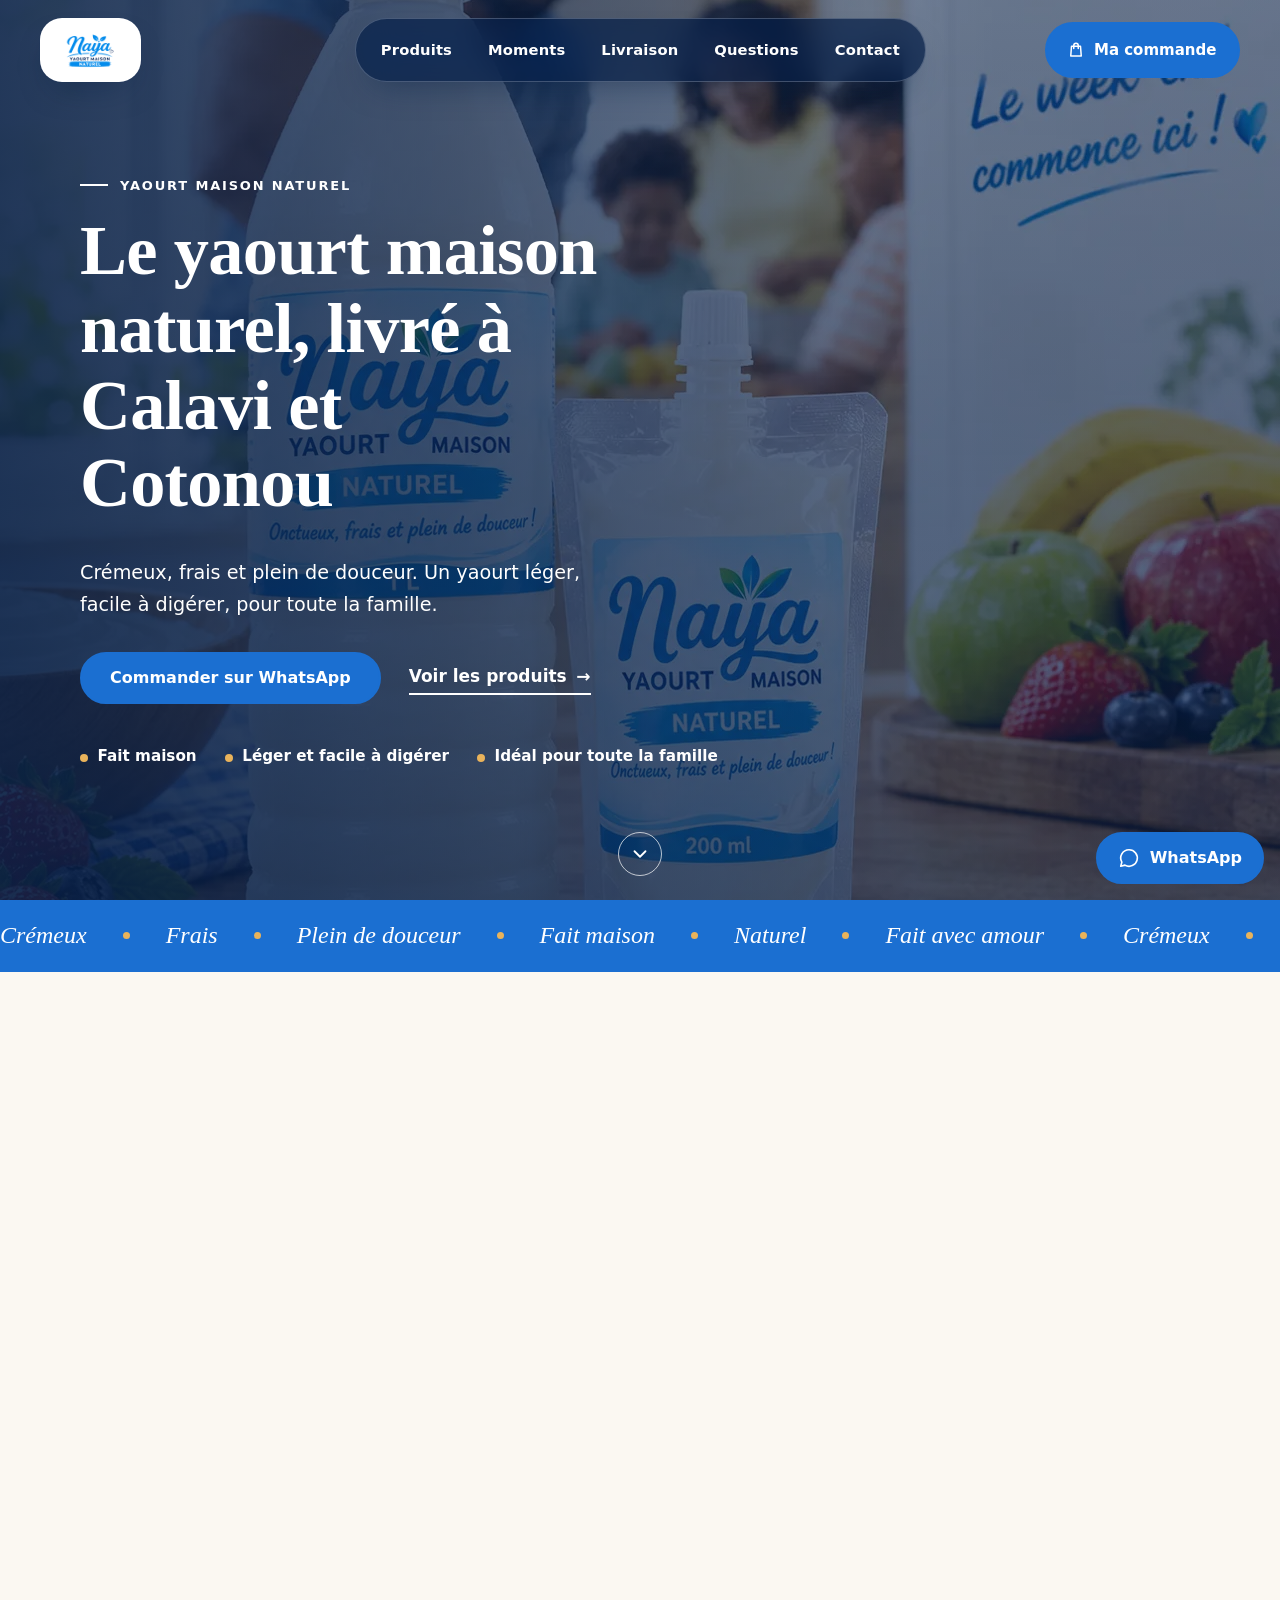
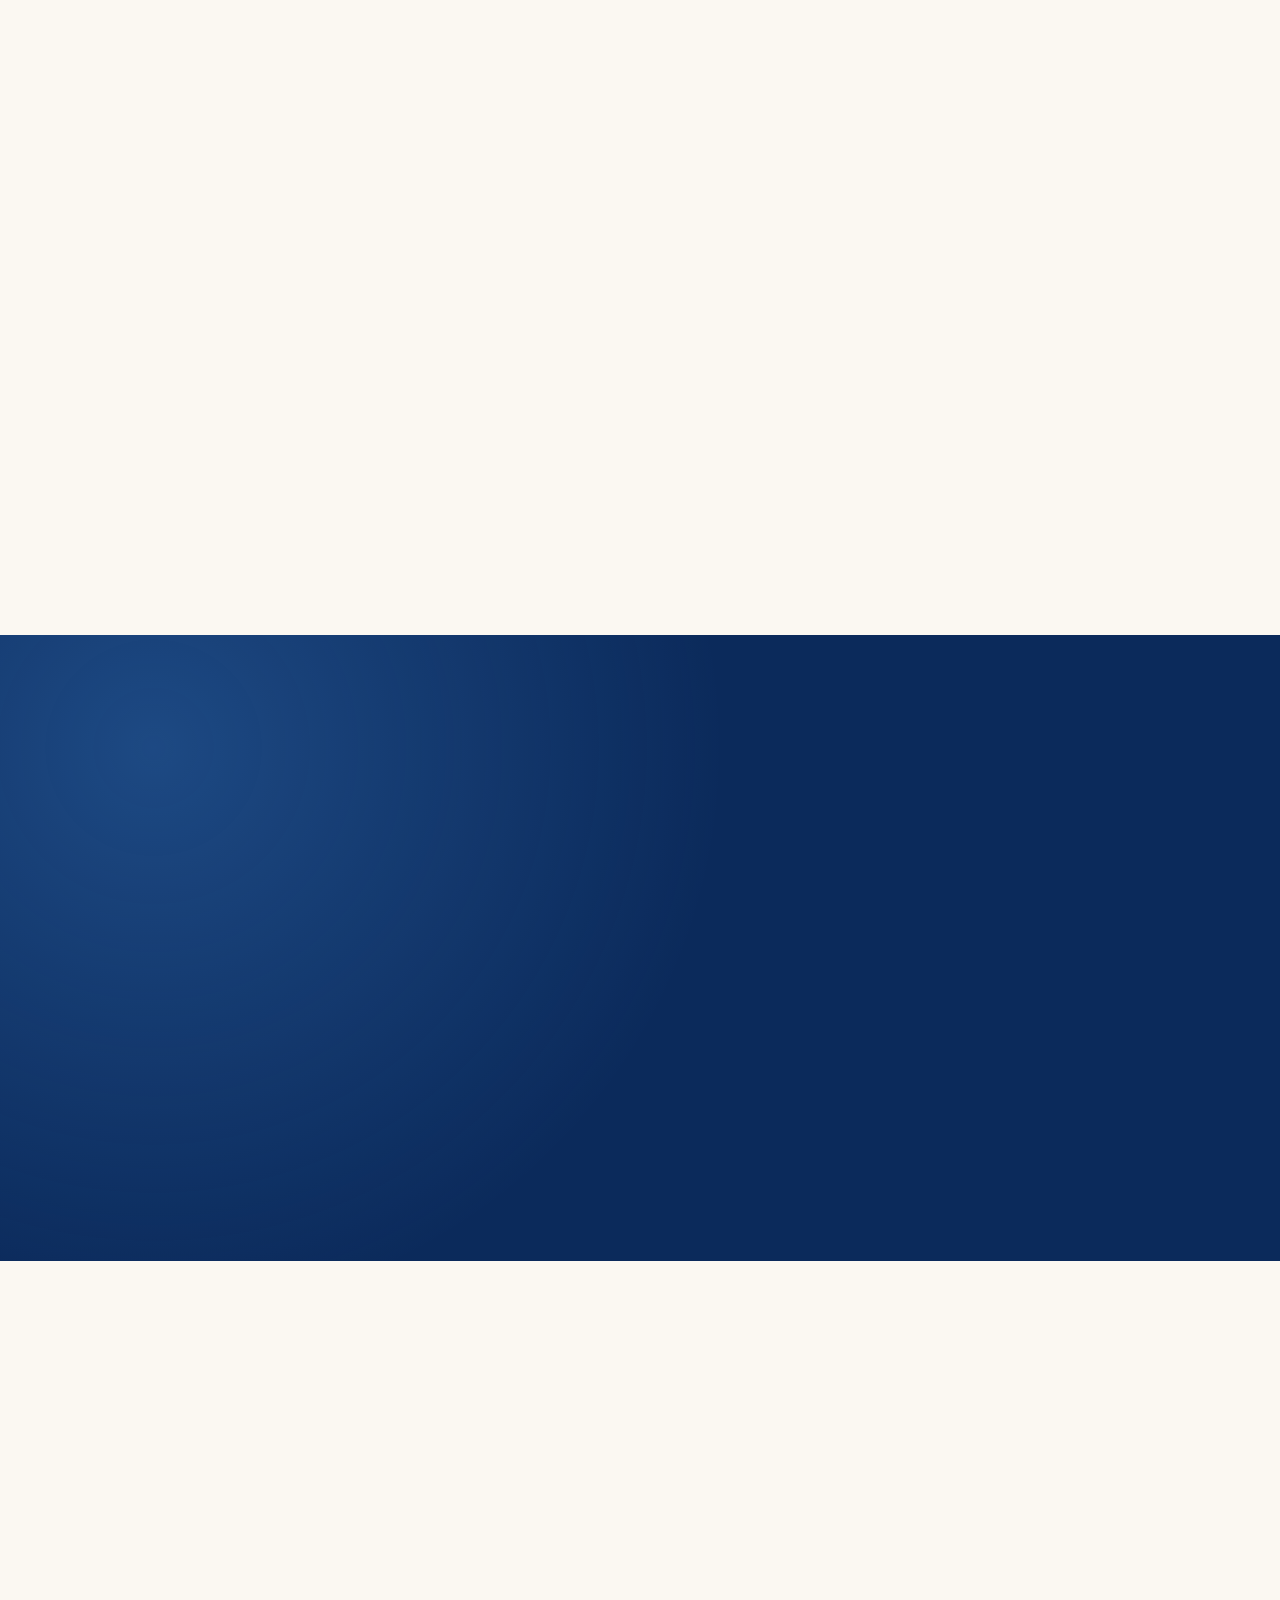
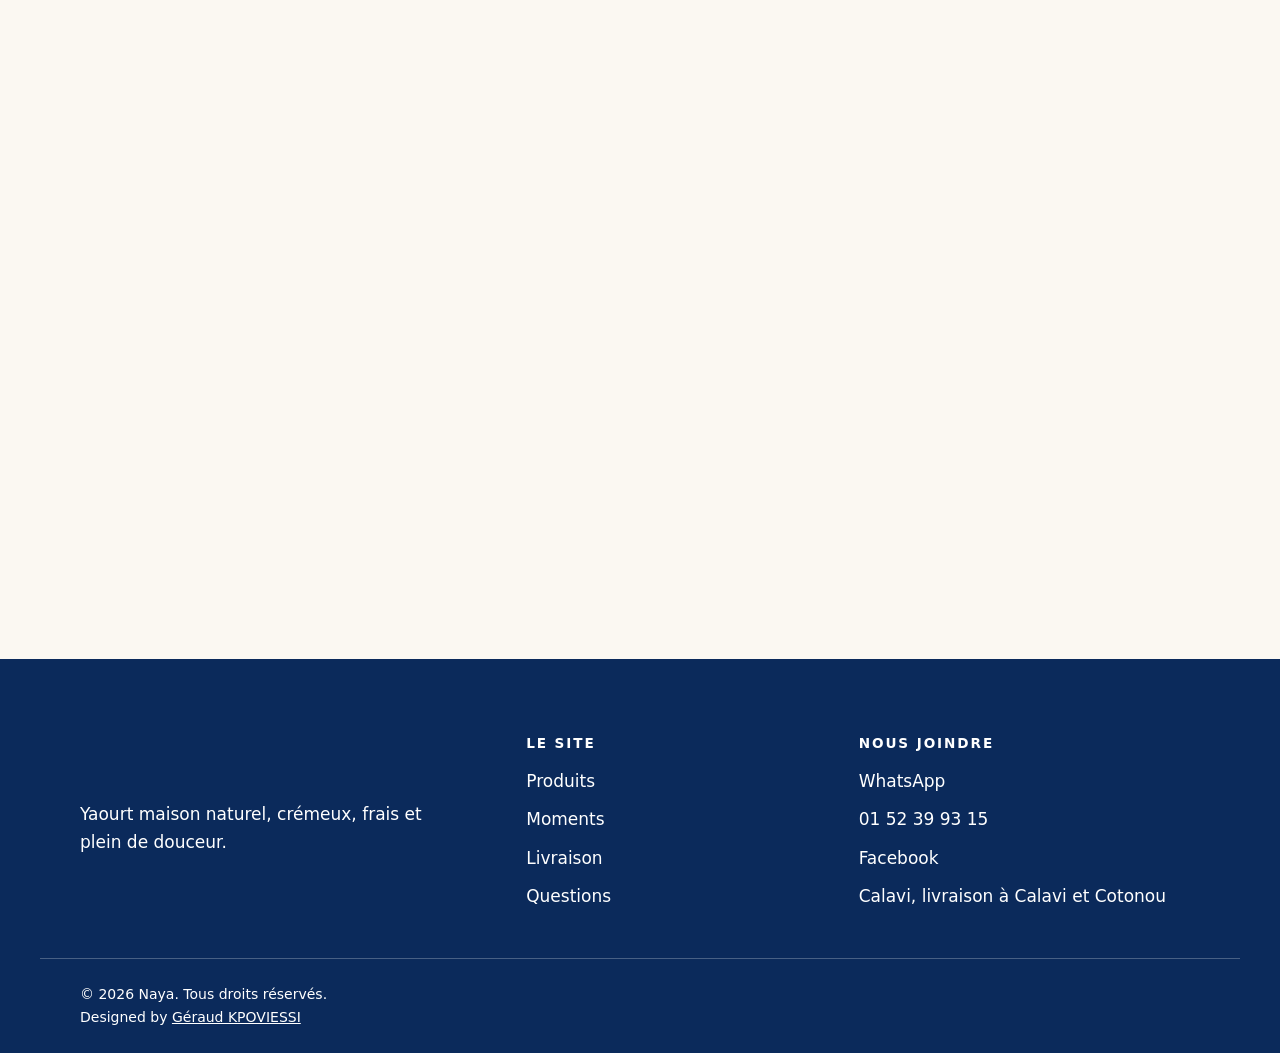
==== index.html @ 0a5ef96a "première version de naya" ====
<!DOCTYPE html>
<html lang="fr">
<head>
  <meta charset="utf-8">
  <meta name="viewport" content="width=device-width, initial-scale=1, viewport-fit=cover">

  <!-- Sécurité : politique de contenu (doublon de _headers pour les hébergeurs qui l'ignorent) -->
  <meta http-equiv="Content-Security-Policy" content="default-src 'self'; script-src 'self'; style-src 'self' https://fonts.googleapis.com; font-src https://fonts.gstatic.com; img-src 'self' data:; media-src 'self'; connect-src 'self'; form-action 'self'; base-uri 'self'; object-src 'none'; upgrade-insecure-requests">
  <meta name="referrer" content="strict-origin-when-cross-origin">
  <meta name="format-detection" content="telephone=no">

  <!-- SEO de base -->
  <title>Naya | Yaourt maison naturel à Calavi et Cotonou</title>
  <meta name="description" content="Naya, yaourt maison naturel, crémeux et facile à digérer. Bidon 1,5 L, 1 L, sachet 200 mL. Commandez sur WhatsApp, livraison à Calavi et Cotonou.">
  <meta name="robots" content="index, follow, max-image-preview:large, max-snippet:-1, max-video-preview:-1">
  <meta name="author" content="Naya">
  <meta name="theme-color" content="#0B2A5B">
  <meta name="color-scheme" content="light">
  <link rel="canonical" href="https://kpvie.github.io/naya/">
  <link rel="alternate" hreflang="fr-BJ" href="https://kpvie.github.io/naya/">
  <link rel="alternate" hreflang="x-default" href="https://kpvie.github.io/naya/">

  <!-- Partage réseaux sociaux -->
  <meta property="og:type" content="website">
  <meta property="og:locale" content="fr_BJ">
  <meta property="og:site_name" content="Naya">
  <meta property="og:title" content="Naya | Yaourt maison naturel à Calavi et Cotonou">
  <meta property="og:description" content="Crémeux, frais et plein de douceur. Commandez votre yaourt Naya sur WhatsApp, livraison à Calavi et Cotonou.">
  <meta property="og:url" content="https://kpvie.github.io/naya/">
  <meta property="og:image" content="https://kpvie.github.io/naya/images/og-naya.jpg">
  <meta property="og:image:width" content="1200">
  <meta property="og:image:height" content="630">
  <meta property="og:image:alt" content="Yaourt maison naturel Naya, bidon et sachet">
  <meta name="twitter:card" content="summary_large_image">
  <meta name="twitter:title" content="Naya | Yaourt maison naturel à Calavi et Cotonou">
  <meta name="twitter:description" content="Crémeux, frais et plein de douceur. Commandez sur WhatsApp, livraison à Calavi et Cotonou.">
  <meta name="twitter:image" content="https://kpvie.github.io/naya/images/og-naya.jpg">

  <!-- Icônes et manifeste -->
  <link rel="icon" href="images/icone-32.png" sizes="32x32" type="image/png">
  <link rel="apple-touch-icon" href="images/icone-180.png">
  <link rel="manifest" href="site.webmanifest">

  <!-- Performance -->
  <link rel="preconnect" href="https://fonts.googleapis.com">
  <link rel="preconnect" href="https://fonts.gstatic.com" crossorigin>
  <link rel="preload" as="image" href="images/frigo-poster.webp" fetchpriority="high">
  <link rel="stylesheet" href="https://fonts.googleapis.com/css2?family=Fraunces:wght@500;600;700&family=Manrope:wght@400;500;600;700;800&display=swap">
  <link rel="stylesheet" href="css/base.css">
  <link rel="stylesheet" href="css/sections.css">
  <script src="js/init.js"></script>

  <!-- Données structurées : SEO et moteurs de réponse -->
  <script type="application/ld+json">
  {
    "@context": "https://schema.org",
    "@graph": [
      {
        "@type": ["LocalBusiness", "FoodEstablishment"],
        "@id": "https://kpvie.github.io/naya/#entreprise",
        "name": "Naya",
        "alternateName": "Naya Yaourt Maison",
        "description": "Naya est un yaourt maison naturel, crémeux, frais et facile à digérer, vendu au détail à Calavi et livré à Calavi et à Cotonou. La commande se fait par WhatsApp.",
        "url": "https://kpvie.github.io/naya/",
        "logo": "https://kpvie.github.io/naya/images/logo.png",
        "image": "https://kpvie.github.io/naya/images/produits-famille-1200.webp",
        "telephone": "+2290152399315",
        "priceRange": "300 à 2500 FCFA",
        "servesCuisine": "Yaourt",
        "address": {
          "@type": "PostalAddress",
          "addressLocality": "Abomey-Calavi",
          "addressCountry": "BJ"
        },
        "areaServed": [
          { "@type": "City", "name": "Abomey-Calavi" },
          { "@type": "City", "name": "Cotonou" }
        ],
        "sameAs": [
          "https://www.facebook.com/profile.php?id=100073469870613"
        ],
        "contactPoint": {
          "@type": "ContactPoint",
          "contactType": "commandes",
          "telephone": "+2290152399315",
          "url": "https://wa.me/2290152399315",
          "availableLanguage": "fr"
        }
      },
      {
        "@type": "WebSite",
        "@id": "https://kpvie.github.io/naya/#site",
        "url": "https://kpvie.github.io/naya/",
        "name": "Naya",
        "inLanguage": "fr",
        "publisher": { "@id": "https://kpvie.github.io/naya/#entreprise" }
      },
      {
        "@type": "WebPage",
        "@id": "https://kpvie.github.io/naya/#page",
        "url": "https://kpvie.github.io/naya/",
        "name": "Naya | Yaourt maison naturel à Calavi et Cotonou",
        "inLanguage": "fr",
        "isPartOf": { "@id": "https://kpvie.github.io/naya/#site" },
        "about": { "@id": "https://kpvie.github.io/naya/#entreprise" },
        "primaryImageOfPage": {
          "@type": "ImageObject",
          "url": "https://kpvie.github.io/naya/images/og-naya.jpg"
        }
      },
      {
        "@type": "Product",
        "@id": "https://kpvie.github.io/naya/#bidon-1-5l",
        "name": "Naya Yaourt maison naturel, bidon de 1,5 L",
        "description": "Yaourt maison naturel Naya en bidon de 1,5 L.",
        "image": "https://kpvie.github.io/naya/images/produits-famille-1200.webp",
        "brand": { "@type": "Brand", "name": "Naya" },
        "offers": {
          "@type": "Offer",
          "price": "2500",
          "priceCurrency": "XOF",
          "availability": "https://schema.org/InStock",
          "url": "https://kpvie.github.io/naya/#produits",
          "seller": { "@id": "https://kpvie.github.io/naya/#entreprise" }
        }
      },
      {
        "@type": "Product",
        "@id": "https://kpvie.github.io/naya/#bidon-1l",
        "name": "Naya Yaourt maison naturel, bidon de 1 L",
        "description": "Yaourt maison naturel Naya en bidon de 1 L.",
        "image": "https://kpvie.github.io/naya/images/produits-famille-1200.webp",
        "brand": { "@type": "Brand", "name": "Naya" },
        "offers": {
          "@type": "Offer",
          "price": "2000",
          "priceCurrency": "XOF",
          "availability": "https://schema.org/InStock",
          "url": "https://kpvie.github.io/naya/#produits",
          "seller": { "@id": "https://kpvie.github.io/naya/#entreprise" }
        }
      },
      {
        "@type": "Product",
        "@id": "https://kpvie.github.io/naya/#sachet-200ml",
        "name": "Naya Yaourt maison naturel, sachet de 200 mL",
        "description": "Yaourt maison naturel Naya en sachet de 200 mL.",
        "image": "https://kpvie.github.io/naya/images/produits-famille-1200.webp",
        "brand": { "@type": "Brand", "name": "Naya" },
        "offers": {
          "@type": "Offer",
          "price": "300",
          "priceCurrency": "XOF",
          "availability": "https://schema.org/InStock",
          "url": "https://kpvie.github.io/naya/#produits",
          "seller": { "@id": "https://kpvie.github.io/naya/#entreprise" }
        }
      },
      {
        "@type": "FAQPage",
        "@id": "https://kpvie.github.io/naya/#faq",
        "inLanguage": "fr",
        "mainEntity": [
          {
            "@type": "Question",
            "name": "Comment passer commande ?",
            "acceptedAnswer": {
              "@type": "Answer",
              "text": "Choisissez vos produits sur cette page, remplissez le petit formulaire, puis appuyez sur le bouton de commande. Votre message s'ouvre dans WhatsApp, déjà rédigé. Il ne reste qu'à l'envoyer au responsable."
            }
          },
          {
            "@type": "Question",
            "name": "Où livrez-vous ?",
            "acceptedAnswer": {
              "@type": "Answer",
              "text": "Nous livrons à Calavi et à Cotonou. Pour un autre lieu, écrivez au responsable sur WhatsApp, il vous répondra."
            }
          },
          {
            "@type": "Question",
            "name": "Quels sont les formats et les prix ?",
            "acceptedAnswer": {
              "@type": "Answer",
              "text": "Bidon de 1,5 L à 2 500 FCFA, bidon de 1 L à 2 000 FCFA et sachet de 200 mL à 300 FCFA."
            }
          },
          {
            "@type": "Question",
            "name": "Comment se passe le paiement ?",
            "acceptedAnswer": {
              "@type": "Answer",
              "text": "Le paiement se discute directement avec le responsable sur WhatsApp. Les paiements par Mobile Money sont acceptés."
            }
          },
          {
            "@type": "Question",
            "name": "Quand serai-je livré ?",
            "acceptedAnswer": {
              "@type": "Answer",
              "text": "Le jour et l'heure de livraison se fixent avec le responsable sur WhatsApp, une fois votre commande envoyée."
            }
          },
          {
            "@type": "Question",
            "name": "De quoi le yaourt est-il fait, et combien de temps se conserve-t-il ?",
            "acceptedAnswer": {
              "@type": "Answer",
              "text": "Pour la composition et la conservation, le plus simple est de poser la question au responsable sur WhatsApp, qui vous répondra avec précision."
            }
          },
          {
            "@type": "Question",
            "name": "Vendez-vous en gros ?",
            "acceptedAnswer": {
              "@type": "Answer",
              "text": "Nous vendons au détail. Pour une demande particulière, écrivez au responsable sur WhatsApp."
            }
          }
        ]
      }
    ]
  }
  </script>
</head>

<body data-whatsapp="2290152399315">

  <a class="lien-evitement" href="#contenu">Aller au contenu</a>

  <!-- ================= EN-TÊTE ================= -->
  <header class="entete" id="entete">
    <div class="entete__interieur">
      <a class="entete__logo" href="#accueil" aria-label="Naya, retour en haut de la page">
        <img src="images/logo.png" alt="Naya" width="150" height="48">
      </a>

      <nav class="navigation" aria-label="Navigation principale">
        <ul class="navigation__liste">
          <li><a class="navigation__lien" href="#produits">Produits</a></li>
          <li><a class="navigation__lien" href="#moments">Moments</a></li>
          <li><a class="navigation__lien" href="#livraison">Livraison</a></li>
          <li><a class="navigation__lien" href="#faq">Questions</a></li>
          <li><a class="navigation__lien" href="#contact">Contact</a></li>
        </ul>
      </nav>

      <div class="entete__actions">
        <a class="bouton bouton--petit bouton-panier" href="#commande">
          Ma commande
          <span class="compteur" id="compteur-panier" data-vide="true">0</span>
        </a>
        <button class="menu-bouton" id="menu-bouton" type="button" aria-expanded="false" aria-controls="menu-mobile" aria-label="Ouvrir le menu">
          <span class="menu-bouton__barre"></span>
          <span class="menu-bouton__barre"></span>
          <span class="menu-bouton__barre"></span>
        </button>
      </div>
    </div>
  </header>

  <!-- Menu mobile -->
  <div class="menu-mobile" id="menu-mobile">
    <a class="menu-mobile__lien" href="#produits">Produits</a>
    <a class="menu-mobile__lien" href="#moments">Moments</a>
    <a class="menu-mobile__lien" href="#livraison">Livraison</a>
    <a class="menu-mobile__lien" href="#faq">Questions</a>
    <a class="menu-mobile__lien" href="#contact">Contact</a>
    <a class="bouton bouton--plein" href="https://wa.me/2290152399315?text=Bonjour%20Naya%2C%20je%20souhaite%20commander." target="_blank" rel="noopener noreferrer">Commander sur WhatsApp</a>
  </div>

  <main id="contenu">

    <!-- ================= HERO ================= -->
    <section class="hero fond-marine" id="accueil" aria-labelledby="titre-hero">
      <video class="hero__video" autoplay muted loop playsinline preload="metadata" poster="images/frigo-poster.webp" aria-hidden="true" tabindex="-1">
        <source src="videos/hero.mp4" type="video/mp4">
      </video>
      <div class="hero__voile" aria-hidden="true"></div>

      <div class="conteneur hero__contenu">
        <p class="surtitre revele">Yaourt maison naturel</p>
        <h1 class="hero__titre revele delai-1" id="titre-hero">Le yaourt maison naturel, livré à Calavi et Cotonou</h1>
        <p class="chapeau hero__texte revele delai-2">Crémeux, frais et plein de douceur. Un yaourt léger, facile à digérer, pour toute la famille.</p>
        <div class="hero__actions revele delai-3">
          <a class="bouton" href="https://wa.me/2290152399315?text=Bonjour%20Naya%2C%20je%20souhaite%20commander." target="_blank" rel="noopener noreferrer">Commander sur WhatsApp</a>
          <a class="lien-fleche" href="#produits">Voir les produits</a>
        </div>
        <ul class="hero__points revele delai-4">
          <li>Fait maison</li>
          <li>Léger et facile à digérer</li>
          <li>Idéal pour toute la famille</li>
        </ul>
      </div>

      <a class="hero__defilement" href="#bienfaits" aria-label="Découvrir la suite">
        <svg viewBox="0 0 24 24" width="22" height="22" aria-hidden="true" focusable="false"><path d="M6 9l6 6 6-6" fill="none" stroke="currentColor" stroke-width="2" stroke-linecap="round" stroke-linejoin="round"/></svg>
      </a>
    </section>

    <!-- Ruban animé -->
    <div class="ruban" aria-hidden="true">
      <div class="ruban__piste">
        <div class="ruban__groupe">
          <span class="ruban__mot">Crémeux</span>
          <span class="ruban__mot">Frais</span>
          <span class="ruban__mot">Plein de douceur</span>
          <span class="ruban__mot">Fait maison</span>
          <span class="ruban__mot">Naturel</span>
          <span class="ruban__mot">Fait avec amour</span>
        </div>
        <div class="ruban__groupe">
          <span class="ruban__mot">Crémeux</span>
          <span class="ruban__mot">Frais</span>
          <span class="ruban__mot">Plein de douceur</span>
          <span class="ruban__mot">Fait maison</span>
          <span class="ruban__mot">Naturel</span>
          <span class="ruban__mot">Fait avec amour</span>
        </div>
      </div>
    </div>

    <!-- ================= BÉNÉFICES ================= -->
    <section class="section" id="bienfaits" aria-labelledby="titre-bienfaits">
      <div class="conteneur duo duo--photo-etroite">
        <figure class="cadre-image ratio-2-3 point-haut revele revele--gauche">
          <img
            src="images/benefices-800.webp"
            srcset="images/benefices-480.webp 480w, images/benefices-800.webp 800w, images/benefices-1024.webp 1024w"
            sizes="(min-width: 960px) 460px, 92vw"
            width="800" height="1200"
            alt="Naya yaourt maison naturel : léger, facile à digérer, idéal pour toute la famille"
            loading="lazy" decoding="async">
        </figure>

        <div class="duo__texte">
          <p class="surtitre revele">Pourquoi Naya</p>
          <h2 class="titre-section revele delai-1" id="titre-bienfaits">Un yaourt doux, pour toute la famille</h2>
          <p class="chapeau revele delai-2">Naya se prépare à la maison, avec soin. Sa texture crémeuse et sa fraîcheur se digèrent facilement, des plus petits aux plus grands.</p>
          <div class="revele delai-3">
            <a class="bouton" href="#produits">Voir les produits</a>
          </div>
        </div>
      </div>
    </section>

    <!-- ================= PRODUITS ET PANIER ================= -->
    <section class="section fond-ciel" id="produits" aria-labelledby="titre-produits">
      <div class="conteneur">
        <header class="entete-section revele">
          <p class="surtitre">Nos produits</p>
          <h2 class="titre-section" id="titre-produits">Choisissez votre format</h2>
          <p class="chapeau">Trois formats, le même goût frais et crémeux. Choisissez vos quantités, puis envoyez votre commande sur WhatsApp.</p>
        </header>

        <div class="duo duo--photo-etroite produits">
          <figure class="cadre-image ratio-famille point-centre produits__photo revele revele--gauche">
            <img
              src="images/produits-famille-800.webp"
              srcset="images/produits-famille-480.webp 480w, images/produits-famille-800.webp 800w, images/produits-famille-1200.webp 1200w"
              sizes="(min-width: 960px) 520px, 92vw"
              width="1200" height="1131"
              alt="Une famille choisit un bidon de yaourt Naya de 1 L et un sachet de 200 mL dans le réfrigérateur"
              loading="lazy" decoding="async">
          </figure>

          <div class="produits__colonne">
            <div class="produits__liste">

              <article class="produit revele" data-produit data-id="bidon-1-5l" data-nom="Bidon 1,5 L" data-prix="2500">
                <div class="produit__format">
                  <span class="produit__volume">1,5 L</span>
                  <span class="produit__type">Bidon</span>
                </div>
                <div class="produit__infos">
                  <h3 class="produit__nom">Bidon de 1,5 L</h3>
                  <p class="produit__prix">2 500 FCFA</p>
                </div>
                <div class="quantite" role="group" aria-label="Quantité de bidons de 1,5 L">
                  <button class="quantite__bouton" type="button" data-action="diminuer" aria-label="Retirer un bidon de 1,5 L">-</button>
                  <output class="quantite__valeur" aria-live="polite">0</output>
                  <button class="quantite__bouton" type="button" data-action="augmenter" aria-label="Ajouter un bidon de 1,5 L">+</button>
                </div>
              </article>

              <article class="produit revele delai-1" data-produit data-id="bidon-1l" data-nom="Bidon 1 L" data-prix="2000">
                <div class="produit__format">
                  <span class="produit__volume">1 L</span>
                  <span class="produit__type">Bidon</span>
                </div>
                <div class="produit__infos">
                  <h3 class="produit__nom">Bidon de 1 L</h3>
                  <p class="produit__prix">2 000 FCFA</p>
                </div>
                <div class="quantite" role="group" aria-label="Quantité de bidons de 1 L">
                  <button class="quantite__bouton" type="button" data-action="diminuer" aria-label="Retirer un bidon de 1 L">-</button>
                  <output class="quantite__valeur" aria-live="polite">0</output>
                  <button class="quantite__bouton" type="button" data-action="augmenter" aria-label="Ajouter un bidon de 1 L">+</button>
                </div>
              </article>

              <article class="produit revele delai-2" data-produit data-id="sachet-200ml" data-nom="Sachet 200 mL" data-prix="300">
                <div class="produit__format">
                  <span class="produit__volume">200 mL</span>
                  <span class="produit__type">Sachet</span>
                </div>
                <div class="produit__infos">
                  <h3 class="produit__nom">Sachet de 200 mL</h3>
                  <p class="produit__prix">300 FCFA</p>
                </div>
                <div class="quantite" role="group" aria-label="Quantité de sachets de 200 mL">
                  <button class="quantite__bouton" type="button" data-action="diminuer" aria-label="Retirer un sachet de 200 mL">-</button>
                  <output class="quantite__valeur" aria-live="polite">0</output>
                  <button class="quantite__bouton" type="button" data-action="augmenter" aria-label="Ajouter un sachet de 200 mL">+</button>
                </div>
              </article>

            </div>

            <!-- Récapitulatif et formulaire -->
            <div class="recapitulatif revele" id="commande">
              <h3 class="recapitulatif__titre">Ma commande</h3>

              <p class="recapitulatif__vide" id="commande-vide">Votre commande est vide. Ajoutez un produit pour commencer.</p>
              <ul class="recapitulatif__liste" id="liste-commande" aria-live="polite"></ul>

              <p class="recapitulatif__total">
                <span>Total des produits</span>
                <strong id="total-commande">0 FCFA</strong>
              </p>

              <form class="formulaire" id="formulaire-commande" novalidate>
                <div class="formulaire__champ">
                  <label for="champ-nom">Votre nom</label>
                  <input type="text" id="champ-nom" name="nom" autocomplete="name" maxlength="60" required>
                  <p class="formulaire__erreur" id="erreur-nom" role="alert" hidden>Merci d'indiquer votre nom.</p>
                </div>

                <div class="formulaire__ligne">
                  <div class="formulaire__champ">
                    <label for="champ-ville">Ville</label>
                    <select id="champ-ville" name="ville" required>
                      <option value="Calavi">Calavi</option>
                      <option value="Cotonou">Cotonou</option>
                    </select>
                  </div>

                  <div class="formulaire__champ">
                    <label for="champ-quartier">Quartier</label>
                    <input type="text" id="champ-quartier" name="quartier" autocomplete="address-level3" maxlength="80" required>
                    <p class="formulaire__erreur" id="erreur-quartier" role="alert" hidden>Merci d'indiquer votre quartier.</p>
                  </div>
                </div>

                <div class="formulaire__champ">
                  <label for="champ-jour">Jour souhaité <span class="formulaire__option">(facultatif)</span></label>
                  <input type="text" id="champ-jour" name="jour" maxlength="40" placeholder="Par exemple : demain matin">
                </div>

                <button class="bouton bouton--plein" type="submit" id="bouton-commander" disabled>Commander sur WhatsApp</button>
                <p class="formulaire__note">Le paiement et l'heure de livraison se précisent ensuite avec le responsable sur WhatsApp.</p>
              </form>

              <noscript>
                <p class="formulaire__note">JavaScript est désactivé. Vous pouvez tout de même commander en écrivant directement au responsable sur <a href="https://wa.me/2290152399315" target="_blank" rel="noopener noreferrer">WhatsApp</a>.</p>
              </noscript>
            </div>
          </div>
        </div>
      </div>
    </section>

    <!-- ================= FAIT MAISON ================= -->
    <section class="section" id="fait-maison" aria-labelledby="titre-fait-maison">
      <div class="conteneur">
        <div class="bandeau cadre-image ratio-3-2 revele">
          <img
            class="bandeau__image"
            src="images/fait-maison-1200.webp"
            srcset="images/fait-maison-480.webp 480w, images/fait-maison-800.webp 800w, images/fait-maison-1200.webp 1200w"
            sizes="(min-width: 1200px) 1120px, 92vw"
            width="1200" height="800"
            alt="Fruits frais et yaourt Naya sur une table en bois"
            loading="lazy" decoding="async">
          <div class="bandeau__voile" aria-hidden="true"></div>
          <div class="bandeau__texte">
            <p class="surtitre">Fait maison</p>
            <h2 id="titre-fait-maison">Simplement bon</h2>
            <p>Un yaourt préparé avec soin, crémeux et frais, pensé pour toute la famille.</p>
          </div>
        </div>
      </div>
    </section>

    <!-- ================= MOMENTS ================= -->
    <section class="section moments" id="moments" aria-labelledby="titre-moments">
      <div class="conteneur">
        <header class="entete-section revele">
          <p class="surtitre">Tous les moments</p>
          <h2 class="titre-section" id="titre-moments">Du petit-déjeuner à la pause</h2>
        </header>

        <div class="duo moment">
          <figure class="cadre-image ratio-3-2 point-centre revele revele--gauche">
            <img
              src="images/petit-dejeuner-800.webp"
              srcset="images/petit-dejeuner-480.webp 480w, images/petit-dejeuner-800.webp 800w, images/petit-dejeuner-1200.webp 1200w"
              sizes="(min-width: 960px) 560px, 92vw"
              width="1200" height="800"
              alt="Des enfants prennent leur petit-déjeuner avec du yaourt Naya"
              loading="lazy" decoding="async">
          </figure>
          <div class="duo__texte">
            <h3 class="revele">Pour les petits</h3>
            <p class="revele delai-1">Un petit-déjeuner doux, pour bien commencer la journée.</p>
          </div>
        </div>

        <div class="duo duo--inverse moment">
          <figure class="cadre-image ratio-1-1 point-centre revele revele--droite">
            <img
              src="images/actif-800.webp"
              srcset="images/actif-480.webp 480w, images/actif-800.webp 800w, images/actif-1200.webp 1200w"
              sizes="(min-width: 960px) 560px, 92vw"
              width="1200" height="1200"
              alt="Une personne active avec un sachet de yaourt Naya"
              loading="lazy" decoding="async">
          </figure>
          <div class="duo__texte">
            <h3 class="revele">Pour les actifs</h3>
            <p class="revele delai-1">Une pause fraîche à emporter partout, avec le sachet de 200 mL.</p>
          </div>
        </div>
      </div>
    </section>

    <!-- ================= ÉTAPES ================= -->
    <section class="section fond-ciel" id="etapes" aria-labelledby="titre-etapes">
      <div class="conteneur duo duo--photo-etroite">
        <figure class="cadre-image ratio-1-1 point-centre revele revele--gauche">
          <img
            class="flottement"
            src="images/mascotte-800.webp"
            srcset="images/mascotte-480.webp 480w, images/mascotte-800.webp 800w, images/mascotte-1200.webp 1200w"
            sizes="(min-width: 960px) 460px, 92vw"
            width="1200" height="1200"
            alt="La mascotte Naya"
            loading="lazy" decoding="async">
        </figure>

        <div class="duo__texte">
          <p class="surtitre revele">Commander</p>
          <h2 class="titre-section revele delai-1" id="titre-etapes">Trois étapes, c'est tout</h2>
          <ol class="etapes">
            <li class="etape revele delai-1">
              <span class="etape__numero">1</span>
              <div>
                <h3 class="etape__titre">Je choisis</h3>
                <p>Je sélectionne mes produits et mes quantités.</p>
              </div>
            </li>
            <li class="etape revele delai-2">
              <span class="etape__numero">2</span>
              <div>
                <h3 class="etape__titre">J'envoie sur WhatsApp</h3>
                <p>Mon message est déjà rédigé, je l'envoie au responsable.</p>
              </div>
            </li>
            <li class="etape revele delai-3">
              <span class="etape__numero">3</span>
              <div>
                <h3 class="etape__titre">Je suis livré</h3>
                <p>Nous convenons ensemble du lieu et de l'heure.</p>
              </div>
            </li>
          </ol>
        </div>
      </div>
    </section>

    <!-- ================= LIVRAISON ================= -->
    <section class="section" id="livraison" aria-labelledby="titre-livraison">
      <div class="conteneur duo duo--photo-etroite">
        <figure class="cadre-image ratio-2-3 point-haut revele revele--gauche">
          <img
            src="images/livreur-800.webp"
            srcset="images/livreur-480.webp 480w, images/livreur-800.webp 800w, images/livreur-1024.webp 1024w"
            sizes="(min-width: 960px) 460px, 92vw"
            width="800" height="1200"
            alt="Un livreur Naya avec son sac de livraison"
            loading="lazy" decoding="async">
        </figure>

        <div class="duo__texte">
          <p class="surtitre revele">Livraison</p>
          <h2 class="titre-section revele delai-1" id="titre-livraison">Livré chez vous, à Calavi et Cotonou</h2>
          <p class="chapeau revele delai-2">Le lieu, l'heure et le paiement se précisent directement avec le responsable sur WhatsApp. Les paiements par Mobile Money sont acceptés.</p>
          <ul class="zones revele delai-3">
            <li class="zones__element">Calavi</li>
            <li class="zones__element">Cotonou</li>
          </ul>
          <div class="revele delai-4">
            <a class="bouton" href="https://wa.me/2290152399315?text=Bonjour%20Naya%2C%20j%27ai%20une%20question%20sur%20la%20livraison." target="_blank" rel="noopener noreferrer">Poser une question</a>
          </div>
        </div>
      </div>
    </section>

    <!-- ================= APPEL FINAL ================= -->
    <section class="section fond-marine appel" id="commander" aria-labelledby="titre-appel">
      <div class="conteneur duo duo--photo-etroite">
        <figure class="cadre-image ratio-1-1 point-centre revele revele--gauche">
          <img
            src="images/splash-800.webp"
            srcset="images/splash-480.webp 480w, images/splash-800.webp 800w, images/splash-1200.webp 1200w"
            sizes="(min-width: 960px) 460px, 92vw"
            width="1200" height="1200"
            alt="Éclaboussure de lait frais Naya"
            loading="lazy" decoding="async">
        </figure>

        <div class="duo__texte">
          <p class="surtitre revele">Naya</p>
          <h2 class="titre-section revele delai-1" id="titre-appel">Prêt à goûter ?</h2>
          <p class="chapeau revele delai-2">Écrivez au responsable, il s'occupe du reste.</p>
          <div class="revele delai-3">
            <a class="bouton" href="https://wa.me/2290152399315?text=Bonjour%20Naya%2C%20je%20souhaite%20commander." target="_blank" rel="noopener noreferrer">Commander sur WhatsApp</a>
          </div>
        </div>
      </div>
    </section>

    <!-- ================= FAQ ================= -->
    <section class="section" id="faq" aria-labelledby="titre-faq">
      <div class="conteneur faq">
        <header class="entete-section revele">
          <p class="surtitre">Questions</p>
          <h2 class="titre-section" id="titre-faq">Vos questions, nos réponses</h2>
        </header>

        <div class="faq__liste">
          <details class="faq__element revele">
            <summary class="faq__question">Comment passer commande ?</summary>
            <div class="faq__reponse">
              <p>Choisissez vos produits sur cette page, remplissez le petit formulaire, puis appuyez sur le bouton de commande. Votre message s'ouvre dans WhatsApp, déjà rédigé. Il ne reste qu'à l'envoyer au responsable.</p>
            </div>
          </details>

          <details class="faq__element revele">
            <summary class="faq__question">Où livrez-vous ?</summary>
            <div class="faq__reponse">
              <p>Nous livrons à Calavi et à Cotonou. Pour un autre lieu, écrivez au responsable sur WhatsApp, il vous répondra.</p>
            </div>
          </details>

          <details class="faq__element revele">
            <summary class="faq__question">Quels sont les formats et les prix ?</summary>
            <div class="faq__reponse">
              <p>Bidon de 1,5 L à 2 500 FCFA, bidon de 1 L à 2 000 FCFA et sachet de 200 mL à 300 FCFA.</p>
            </div>
          </details>

          <details class="faq__element revele">
            <summary class="faq__question">Comment se passe le paiement ?</summary>
            <div class="faq__reponse">
              <p>Le paiement se discute directement avec le responsable sur WhatsApp. Les paiements par Mobile Money sont acceptés.</p>
            </div>
          </details>

          <details class="faq__element revele">
            <summary class="faq__question">Quand serai-je livré ?</summary>
            <div class="faq__reponse">
              <p>Le jour et l'heure de livraison se fixent avec le responsable sur WhatsApp, une fois votre commande envoyée.</p>
            </div>
          </details>

          <details class="faq__element revele">
            <summary class="faq__question">De quoi le yaourt est-il fait, et combien de temps se conserve-t-il ?</summary>
            <div class="faq__reponse">
              <p>Pour la composition et la conservation, le plus simple est de poser la question au responsable sur WhatsApp, qui vous répondra avec précision.</p>
            </div>
          </details>

          <details class="faq__element revele">
            <summary class="faq__question">Vendez-vous en gros ?</summary>
            <div class="faq__reponse">
              <p>Nous vendons au détail. Pour une demande particulière, écrivez au responsable sur WhatsApp.</p>
            </div>
          </details>
        </div>

        <div class="faq__action revele">
          <a class="bouton" href="https://wa.me/2290152399315?text=Bonjour%20Naya%2C%20j%27ai%20une%20question." target="_blank" rel="noopener noreferrer">Poser ma question sur WhatsApp</a>
        </div>
      </div>
    </section>

  </main>

  <!-- ================= PIED DE PAGE ================= -->
  <footer class="pied fond-marine" id="contact">
    <div class="conteneur pied__grille">
      <div class="pied__marque">
        <a href="#accueil" aria-label="Naya, retour en haut de la page">
          <img src="images/logo-blanc.png" alt="Naya" width="150" height="48" loading="lazy" decoding="async">
        </a>
        <p>Yaourt maison naturel, crémeux, frais et plein de douceur.</p>
      </div>

      <nav class="pied__colonne" aria-label="Navigation du pied de page">
        <h2 class="pied__titre">Le site</h2>
        <ul class="pied__liste">
          <li><a href="#produits">Produits</a></li>
          <li><a href="#moments">Moments</a></li>
          <li><a href="#livraison">Livraison</a></li>
          <li><a href="#faq">Questions</a></li>
        </ul>
      </nav>

      <div class="pied__colonne">
        <h2 class="pied__titre">Nous joindre</h2>
        <ul class="pied__liste">
          <li><a href="https://wa.me/2290152399315" target="_blank" rel="noopener noreferrer">WhatsApp</a></li>
          <li><a href="tel:+2290152399315">01 52 39 93 15</a></li>
          <li><a href="https://www.facebook.com/profile.php?id=100073469870613" target="_blank" rel="noopener noreferrer">Facebook</a></li>
          <li>Calavi, livraison à Calavi et Cotonou</li>
        </ul>
      </div>
    </div>

    <div class="conteneur pied__bas">
      <p>&copy; 2026 Naya. Tous droits réservés. <br> Designed by <a href="https://kpvie.github.io/geraudzoe.com" target="_blank" rel="noopener noreferrer">Géraud KPOVIESSI</a></p>
    </div>
  </footer>

  <!-- Barre de commande (mobile) -->
  <div class="barre-panier" id="barre-panier" hidden>
    <div class="barre-panier__infos">
      <span class="barre-panier__quantite" id="barre-quantite">0 article</span>
      <strong class="barre-panier__total" id="barre-total">0 FCFA</strong>
    </div>
    <a class="bouton bouton--petit" href="#commande">Voir ma commande</a>
  </div>

  <!-- Bouton WhatsApp flottant -->
  <a class="bouton whatsapp-flottant" href="https://wa.me/2290152399315?text=Bonjour%20Naya%2C%20j%27ai%20une%20question." target="_blank" rel="noopener noreferrer" aria-label="Écrire à Naya sur WhatsApp">
    <svg viewBox="0 0 24 24" width="22" height="22" aria-hidden="true" focusable="false"><path d="M12 3a9 9 0 0 0-7.8 13.5L3 21l4.6-1.2A9 9 0 1 0 12 3z" fill="none" stroke="currentColor" stroke-width="1.8" stroke-linejoin="round"/></svg>
    <span class="whatsapp-flottant__texte">WhatsApp</span>
  </a>

  <script src="js/app.js" defer></script>
</body>
</html>
---- css/base.css ----
/* =========================================================
   NAYA | css/base.css
   Étape 1 sur 4 : fondations, en-tête, boutons, utilitaires
   Règles : aucun style en ligne, aucune ombre sur les boutons,
   texte blanc sur fond sombre, mobile d'abord.
   ========================================================= */

/* ---------- 1. Variables ---------- */
:root {
  /* Couleurs */
  --marine: #0B2A5B;
  --marine-profond: #071F45;
  --bleu: #1B6FD1;
  --bleu-clair: #4C9AEB;
  --ciel: #EAF3FC;
  --creme: #FBF8F2;
  --blanc: #FFFFFF;
  --noir: #000000;
  --encre: #14213D;
  --gris: #566074;
  --trait: #DCE6F2;
  --dore: #E9B35B;

  /* Typographie */
  --police-titre: "Fraunces", Georgia, "Times New Roman", serif;
  --police-texte: "Manrope", system-ui, -apple-system, "Segoe UI", Roboto, sans-serif;

  /* Mise en page */
  --conteneur: 1200px;
  --gouttiere: clamp(20px, 5vw, 40px);
  --espace-section: clamp(64px, 9vw, 96px);
  --rayon: 20px;
  --ombre-douce: 0 24px 48px -28px rgba(11, 42, 91, 0.35);
  --hauteur-entete: 68px;
  --hauteur-logo: 40px;
  --courbe: cubic-bezier(0.22, 0.61, 0.36, 1);
}

@media (min-width: 960px) {
  :root {
    --hauteur-entete: 80px;
    --hauteur-logo: 48px;
  }
}

/* ---------- 2. Remise à zéro ---------- */
*,
*::before,
*::after {
  box-sizing: border-box;
}

html {
  -webkit-text-size-adjust: 100%;
  scroll-behavior: smooth;
  scroll-padding-top: calc(var(--hauteur-entete) + 16px);
}

body {
  margin: 0;
  font-family: var(--police-texte);
  font-size: 1.0625rem;
  line-height: 1.65;
  color: var(--encre);
  background: var(--creme);
  -webkit-font-smoothing: antialiased;
  text-rendering: optimizeLegibility;
  overflow-x: hidden;
}

body.menu-ouvert {
  overflow: hidden;
}

img,
video,
svg {
  display: block;
  max-width: 100%;
  height: auto;
}

h1,
h2,
h3,
h4 {
  margin: 0 0 0.5em;
  font-family: var(--police-titre);
  font-weight: 600;
  line-height: 1.1;
  letter-spacing: -0.01em;
  color: var(--marine);
}

h1 { font-size: clamp(2.4rem, 6vw, 4.4rem); }
h2 { font-size: clamp(1.9rem, 4vw, 3rem); }
h3 { font-size: clamp(1.25rem, 2vw, 1.5rem); }

p {
  margin: 0 0 1em;
}

a {
  color: inherit;
}

:where(ul[class], ol[class]) {
  margin: 0;
  padding: 0;
  list-style: none;
}

button {
  font: inherit;
  cursor: pointer;
}

::selection {
  background: var(--bleu);
  color: var(--blanc);
}

:focus-visible {
  outline: 3px solid var(--bleu);
  outline-offset: 3px;
  border-radius: 4px;
}

/* ---------- 3. Accessibilité ---------- */
.invisible-ecran {
  position: absolute;
  width: 1px;
  height: 1px;
  margin: -1px;
  padding: 0;
  overflow: hidden;
  clip: rect(0 0 0 0);
  white-space: nowrap;
  border: 0;
}

.lien-evitement {
  position: fixed;
  top: 12px;
  left: 12px;
  z-index: 200;
  padding: 0.75rem 1.25rem;
  background: var(--marine);
  color: var(--blanc);
  border-radius: 999px;
  text-decoration: none;
  transform: translateY(-200%);
  transition: transform 0.25s var(--courbe);
}

.lien-evitement:focus {
  transform: none;
}

/* ---------- 4. Mise en page ---------- */
.conteneur {
  width: 100%;
  max-width: var(--conteneur);
  margin-inline: auto;
  padding-inline: var(--gouttiere);
}

.section {
  padding-block: var(--espace-section);
}

.fond-marine {
  background: var(--marine);
  color: var(--blanc);
}

.fond-marine :where(h1, h2, h3, h4, p, li, span, small) {
  color: var(--blanc);
}

.fond-marine a:not(.bouton) {
  color: var(--blanc);
}

.fond-marine :focus-visible {
  outline-color: var(--blanc);
}

.fond-ciel {
  background: var(--ciel);
}

.surtitre {
  display: inline-flex;
  align-items: center;
  gap: 0.75rem;
  margin-bottom: 1rem;
  font-size: 0.8125rem;
  font-weight: 700;
  letter-spacing: 0.14em;
  text-transform: uppercase;
  color: var(--bleu);
}

.surtitre::before {
  content: "";
  width: 28px;
  height: 2px;
  background: currentColor;
}

.fond-marine .surtitre {
  color: var(--blanc);
}

.titre-section {
  max-width: 18ch;
}

.chapeau {
  max-width: 56ch;
  font-size: clamp(1.05rem, 1.6vw, 1.2rem);
  color: var(--gris);
}

.fond-marine .chapeau {
  color: var(--blanc);
}

/* ---------- 5. Boutons ---------- */
.bouton {
  display: inline-flex;
  align-items: center;
  justify-content: center;
  gap: 0.6em;
  min-height: 52px;
  padding: 0 1.75rem;
  font-family: var(--police-texte);
  font-size: 1rem;
  font-weight: 700;
  line-height: 1;
  text-decoration: none;
  color: var(--blanc);
  background: var(--bleu);
  border: 2px solid var(--bleu);
  border-radius: 999px;
  box-shadow: none;
  cursor: pointer;
  -webkit-tap-highlight-color: transparent;
  transition:
    background-color 0.25s var(--courbe),
    color 0.25s var(--courbe),
    border-color 0.25s var(--courbe),
    transform 0.25s var(--courbe);
}

.bouton:hover,
.bouton:focus-visible {
  background: var(--blanc);
  color: var(--noir);
  border-color: var(--bleu);
}

.bouton:active {
  transform: scale(0.98);
}

.bouton--petit {
  min-height: 44px;
  padding: 0 1.25rem;
  font-size: 0.9375rem;
}

.bouton--plein {
  width: 100%;
}

.bouton[disabled] {
  opacity: 0.5;
  pointer-events: none;
}

/* ---------- 6. En-tête en îlots flottants ---------- */
:root {
  --decalage-entete: 12px;
  --ilot: 56px;
  --hauteur-logo: 34px;
  --hauteur-entete: calc(var(--ilot) + var(--decalage-entete) * 2);
  --verre-sombre: rgba(7, 31, 69, 0.7);
}

@media (min-width: 960px) {
  :root {
    --decalage-entete: 18px;
    --ilot: 64px;
    --hauteur-logo: 42px;
  }
}

.entete {
  position: fixed;
  top: 0;
  left: 0;
  right: 0;
  z-index: 100;
  pointer-events: none;
}

/* État réduit, activé par le JavaScript au défilement */
.entete--compacte {
  --decalage-entete: 10px;
  --ilot: 50px;
  --hauteur-logo: 28px;
}

@media (min-width: 960px) {
  .entete--compacte {
    --ilot: 56px;
    --hauteur-logo: 34px;
  }
}

.entete__interieur {
  display: flex;
  align-items: flex-start;
  justify-content: space-between;
  gap: 0.75rem;
  max-width: 1280px;
  margin-inline: auto;
  padding: var(--decalage-entete) var(--gouttiere) 0;
  transition: padding 0.45s var(--courbe);
}

@media (min-width: 960px) {
  .entete__interieur {
    display: grid;
    grid-template-columns: 1fr auto 1fr;
    gap: 1rem;
  }
}

/* Îlot gauche : le logo */
.entete__logo {
  display: flex;
  align-items: center;
  height: var(--ilot);
  padding-inline: 1.1rem 1.25rem;
  justify-self: start;
  pointer-events: auto;
  background: var(--blanc);
  border-radius: 22px;
  box-shadow:
    0 0 0 1px rgba(11, 42, 91, 0.06),
    0 16px 34px -18px rgba(7, 31, 69, 0.55);
  transition: height 0.45s var(--courbe);
  animation: entree-ilot-gauche 0.9s var(--courbe) 0.1s both;
}

.entete__logo img {
  width: auto;
  height: var(--hauteur-logo);
  mix-blend-mode: multiply;
  transition:
    height 0.45s var(--courbe),
    transform 0.5s var(--courbe);
}

.entete__logo:hover img,
.entete__logo:focus-visible img {
  transform: rotate(-3deg) scale(1.06);
}

/* Îlot central : la navigation (bureau) */
.navigation {
  display: none;
}

@media (min-width: 960px) {
  .navigation {
    position: relative;
    display: block;
    height: var(--ilot);
    padding: 0 0.5rem;
    justify-self: center;
    pointer-events: auto;
    background: var(--verre-sombre);
    -webkit-backdrop-filter: saturate(160%) blur(18px);
    backdrop-filter: saturate(160%) blur(18px);
    border: 1px solid rgba(255, 255, 255, 0.22);
    border-radius: 999px;
    box-shadow: 0 16px 34px -18px rgba(7, 31, 69, 0.6);
    transition:
      height 0.45s var(--courbe),
      background-color 0.4s var(--courbe);
    animation: entree-ilot-haut 0.9s var(--courbe) 0.2s both;
  }

  .entete--compacte .navigation {
    background: rgba(7, 31, 69, 0.92);
  }
}

@supports not ((backdrop-filter: blur(1px)) or (-webkit-backdrop-filter: blur(1px))) {
  .navigation {
    background: rgba(7, 31, 69, 0.95);
  }
}

.navigation__liste {
  display: flex;
  align-items: center;
  height: 100%;
  gap: 0.15rem;
}

.navigation__lien {
  position: relative;
  display: flex;
  align-items: center;
  gap: 0;
  height: calc(var(--ilot) - 14px);
  padding: 0 1.05rem;
  overflow: hidden;
  isolation: isolate;
  font-size: 0.92rem;
  font-weight: 700;
  letter-spacing: 0.01em;
  color: var(--blanc);
  text-decoration: none;
  border-radius: 999px;
  transition: height 0.45s var(--courbe);
}

/* Fond qui coulisse depuis la gauche */
.navigation__lien::before {
  content: "";
  position: absolute;
  inset: 0;
  z-index: -1;
  background: rgba(255, 255, 255, 0.18);
  transform: translateX(-101%);
  transition: transform 0.45s var(--courbe);
}

/* Point doré qui s'ouvre devant le mot */
.navigation__lien::after {
  content: "";
  order: -1;
  width: 0;
  height: 6px;
  background: var(--dore);
  border-radius: 50%;
  transition:
    width 0.35s var(--courbe),
    margin 0.35s var(--courbe);
}

.navigation__lien:hover::before,
.navigation__lien:focus-visible::before,
.navigation__lien[aria-current="true"]::before {
  transform: none;
}

.navigation__lien:hover::after,
.navigation__lien:focus-visible::after,
.navigation__lien[aria-current="true"]::after {
  width: 6px;
  margin-right: 0.55rem;
}

.navigation__lien:focus-visible {
  outline-color: var(--blanc);
  outline-offset: -2px;
}

@media (max-width: 1099px) {
  .navigation__lien {
    padding: 0 0.8rem;
    font-size: 0.88rem;
  }
}

/* Barre de progression de lecture (navigateurs récents) */
@supports (animation-timeline: scroll()) {
  .navigation::after {
    content: "";
    position: absolute;
    left: 30px;
    right: 30px;
    bottom: 4px;
    height: 2px;
    background: var(--dore);
    border-radius: 2px;
    transform: scaleX(0);
    transform-origin: left;
    animation: progression-lecture linear both;
    animation-timeline: scroll(root block);
  }
}

@keyframes progression-lecture {
  to {
    transform: scaleX(1);
  }
}

/* Îlot droit : commande et menu */
.entete__actions {
  display: flex;
  align-items: center;
  gap: 0.5rem;
  height: var(--ilot);
  justify-self: end;
  pointer-events: auto;
  transition: height 0.45s var(--courbe);
  animation: entree-ilot-droite 0.9s var(--courbe) 0.3s both;
}

.entete__actions .bouton-panier {
  min-height: calc(var(--ilot) - 8px);
  padding: 0 1.35rem 0 1.25rem;
  transition:
    min-height 0.45s var(--courbe),
    background-color 0.25s var(--courbe),
    color 0.25s var(--courbe),
    border-color 0.25s var(--courbe),
    transform 0.25s var(--courbe);
}

.bouton-panier::before {
  content: "";
  flex-shrink: 0;
  width: 18px;
  height: 18px;
  background: currentColor;
  -webkit-mask: url("data:image/svg+xml,%3Csvg xmlns='http://www.w3.org/2000/svg' viewBox='0 0 24 24' fill='none' stroke='black' stroke-width='2' stroke-linecap='round' stroke-linejoin='round'%3E%3Cpath d='M6 7h12l1 13H5L6 7z'/%3E%3Cpath d='M9 10V6a3 3 0 0 1 6 0v4'/%3E%3C/svg%3E") center / contain no-repeat;
  mask: url("data:image/svg+xml,%3Csvg xmlns='http://www.w3.org/2000/svg' viewBox='0 0 24 24' fill='none' stroke='black' stroke-width='2' stroke-linecap='round' stroke-linejoin='round'%3E%3Cpath d='M6 7h12l1 13H5L6 7z'/%3E%3Cpath d='M9 10V6a3 3 0 0 1 6 0v4'/%3E%3C/svg%3E") center / contain no-repeat;
}

.compteur {
  display: inline-flex;
  align-items: center;
  justify-content: center;
  min-width: 22px;
  height: 22px;
  padding: 0 6px;
  font-size: 0.75rem;
  font-weight: 700;
  color: var(--blanc);
  background: var(--marine);
  border-radius: 999px;
  animation: rebond-compteur 0.5s var(--courbe);
}

.compteur[data-vide="true"] {
  display: none;
}

@keyframes rebond-compteur {
  0% { transform: scale(0.4); }
  60% { transform: scale(1.25); }
  100% { transform: scale(1); }
}

/* Bouton burger (mobile) */
.menu-bouton {
  display: inline-flex;
  flex-direction: column;
  align-items: center;
  justify-content: center;
  gap: 5px;
  width: calc(var(--ilot) - 8px);
  height: calc(var(--ilot) - 8px);
  padding: 0;
  background: var(--blanc);
  border: 0;
  border-radius: 50%;
  box-shadow:
    0 0 0 1px rgba(11, 42, 91, 0.06),
    0 16px 34px -18px rgba(7, 31, 69, 0.55);
  transition:
    width 0.45s var(--courbe),
    height 0.45s var(--courbe);
}

.menu-bouton__barre {
  width: 18px;
  height: 2px;
  background: var(--marine);
  border-radius: 2px;
  transition: transform 0.3s var(--courbe), opacity 0.2s var(--courbe);
}

.menu-bouton[aria-expanded="true"] .menu-bouton__barre:nth-child(1) {
  transform: translateY(7px) rotate(45deg);
}

.menu-bouton[aria-expanded="true"] .menu-bouton__barre:nth-child(2) {
  opacity: 0;
}

.menu-bouton[aria-expanded="true"] .menu-bouton__barre:nth-child(3) {
  transform: translateY(-7px) rotate(-45deg);
}

@media (min-width: 960px) {
  .menu-bouton {
    display: none;
  }
}

/* Menu mobile plein écran, passe sous les îlots */
.menu-mobile {
  position: fixed;
  inset: 0;
  z-index: 90;
  display: flex;
  flex-direction: column;
  justify-content: center;
  gap: 1.25rem;
  padding: calc(var(--hauteur-entete) + 1rem) var(--gouttiere) 2rem;
  background:
    radial-gradient(circle at 85% 12%, rgba(76, 154, 235, 0.3), transparent 50%),
    var(--marine);
  opacity: 0;
  visibility: hidden;
  transform: translateY(-12px);
  transition:
    opacity 0.35s var(--courbe),
    transform 0.35s var(--courbe),
    visibility 0s linear 0.35s;
}

.menu-mobile.est-ouvert {
  opacity: 1;
  visibility: visible;
  transform: none;
  transition-delay: 0s;
}

.menu-mobile > * {
  opacity: 0;
  transform: translateY(20px);
  transition:
    opacity 0.5s var(--courbe),
    transform 0.5s var(--courbe),
    background-color 0.25s var(--courbe),
    color 0.25s var(--courbe),
    border-color 0.25s var(--courbe);
}

.menu-mobile.est-ouvert > * {
  opacity: 1;
  transform: none;
}

.menu-mobile.est-ouvert > :nth-child(1) { transition-delay: 0.1s, 0.1s, 0s, 0s, 0s; }
.menu-mobile.est-ouvert > :nth-child(2) { transition-delay: 0.17s, 0.17s, 0s, 0s, 0s; }
.menu-mobile.est-ouvert > :nth-child(3) { transition-delay: 0.24s, 0.24s, 0s, 0s, 0s; }
.menu-mobile.est-ouvert > :nth-child(4) { transition-delay: 0.31s, 0.31s, 0s, 0s, 0s; }
.menu-mobile.est-ouvert > :nth-child(5) { transition-delay: 0.38s, 0.38s, 0s, 0s, 0s; }
.menu-mobile.est-ouvert > :nth-child(6) { transition-delay: 0.45s, 0.45s, 0s, 0s, 0s; }

.menu-mobile__lien {
  padding: 0.5rem 0;
  font-family: var(--police-titre);
  font-size: clamp(1.8rem, 8vw, 2.4rem);
  color: var(--blanc);
  text-decoration: none;
  border-bottom: 1px solid rgba(255, 255, 255, 0.18);
}

@media (min-width: 960px) {
  .menu-mobile {
    display: none;
  }
}

@media (max-width: 420px) {
  .entete__logo {
    padding-inline: 0.85rem 0.95rem;
  }

  .entete__actions .bouton-panier {
    padding: 0 0.95rem;
    font-size: 0.85rem;
  }
}

/* Entrées des îlots */
@keyframes entree-ilot-gauche {
  from { opacity: 0; transform: translate(-24px, -26px); }
  to { opacity: 1; transform: none; }
}

@keyframes entree-ilot-haut {
  from { opacity: 0; transform: translateY(-36px) scale(0.96); }
  to { opacity: 1; transform: none; }
}

@keyframes entree-ilot-droite {
  from { opacity: 0; transform: translate(24px, -26px); }
  to { opacity: 1; transform: none; }
}

@media (prefers-reduced-motion: reduce) {
  .navigation::after {
    display: none;
  }
}

/* ---------- 7. Images ---------- */
.cadre-image {
  position: relative;
  overflow: hidden;
  background: var(--ciel);
  border-radius: var(--rayon);
  box-shadow: var(--ombre-douce);
}

.cadre-image img {
  width: 100%;
  height: 100%;
  object-fit: cover;
  transition: transform 1.2s var(--courbe);
}

.cadre-image:hover img {
  transform: scale(1.04);
}

.ratio-3-2 { aspect-ratio: 3 / 2; }
.ratio-1-1 { aspect-ratio: 1 / 1; }
.ratio-2-3 { aspect-ratio: 2 / 3; }
.ratio-famille { aspect-ratio: 1292 / 1218; }

.point-haut img { object-position: 50% 20%; }
.point-centre img { object-position: 50% 50%; }
.point-bas img { object-position: 50% 80%; }

/* ---------- 8. Mouvement ---------- */
.js .revele {
  opacity: 0;
  transform: translateY(28px);
  transition:
    opacity 0.8s var(--courbe),
    transform 0.8s var(--courbe);
}

.js .revele--gauche { transform: translateX(-36px); }
.js .revele--droite { transform: translateX(36px); }

.js .revele.est-visible {
  opacity: 1;
  transform: none;
}

.delai-1 { transition-delay: 0.1s; }
.delai-2 { transition-delay: 0.2s; }
.delai-3 { transition-delay: 0.3s; }
.delai-4 { transition-delay: 0.4s; }

@keyframes flotter {
  0%, 100% { transform: translateY(0); }
  50% { transform: translateY(-10px); }
}

.flottement {
  animation: flotter 6s ease-in-out infinite;
}

/* ---------- 9. Préférence de mouvement réduit ---------- */
@media (prefers-reduced-motion: reduce) {
  html {
    scroll-behavior: auto;
  }

  *,
  *::before,
  *::after {
    animation-duration: 0.01ms !important;
    animation-iteration-count: 1 !important;
    transition-duration: 0.01ms !important;
    transition-delay: 0s !important;
  }

  .js .revele {
    opacity: 1;
    transform: none;
  }
}
---- css/sections.css ----
/* =========================================================
   NAYA | css/sections.css
   Étape 3 sur 4 : toutes les sections, mobile d'abord
   Points de rupture : 480 | 560 | 700 | 760 | 900 | 960 px
   ========================================================= */

/* ---------- 0. Réglages généraux ---------- */
[hidden] {
  display: none !important;
}

figure {
  margin: 0;
}

/* Sur écran tactile, le survol ne doit pas rester collé après un appui */
@media (hover: none) {
  .bouton:hover:not(:focus-visible),
  .quantite__bouton:hover:not(:focus-visible) {
    background: var(--bleu);
    color: var(--blanc);
  }
}

/* ---------- 1. Hero ---------- */
.hero {
  position: relative;
  display: flex;
  align-items: center;
  min-height: calc(100svh - var(--hauteur-entete));
  min-height: max(560px, calc(100svh - var(--hauteur-entete)));
  padding-block: clamp(4rem, 10vw, 8rem);
  overflow: hidden;
  isolation: isolate;
}

.hero__video {
  position: absolute;
  inset: 0;
  z-index: 0;
  width: 100%;
  height: 100%;
  object-fit: cover;
}

.hero__voile {
  position: absolute;
  inset: 0;
  z-index: 1;
  background:
    linear-gradient(90deg, rgba(7, 31, 69, 0.82) 0%, rgba(7, 31, 69, 0.35) 70%),
    linear-gradient(180deg, rgba(7, 31, 69, 0.35) 0%, rgba(7, 31, 69, 0.6) 100%);
}

.hero__contenu {
  position: relative;
  z-index: 2;
}

.hero__titre {
  max-width: 15ch;
}

.hero__texte {
  max-width: 34rem;
}

.hero__actions {
  display: flex;
  flex-wrap: wrap;
  align-items: center;
  gap: 1rem 1.75rem;
  margin-top: 2rem;
}

.lien-fleche {
  display: inline-flex;
  align-items: center;
  gap: 0.6rem;
  padding-bottom: 3px;
  font-weight: 700;
  color: inherit;
  text-decoration: none;
  border-bottom: 2px solid currentColor;
}

.lien-fleche::after {
  content: "\2192";
  display: inline-block;
  transition: transform 0.3s var(--courbe);
}

.lien-fleche:hover::after,
.lien-fleche:focus-visible::after {
  transform: translateX(6px);
}

.hero__points {
  display: flex;
  flex-wrap: wrap;
  gap: 0.5rem 1.75rem;
  margin: 2.5rem 0 0;
  padding: 0;
  list-style: none;
}

.hero__points li {
  position: relative;
  padding-left: 1.1rem;
  font-size: 0.95rem;
  font-weight: 600;
}

.hero__points li::before {
  content: "";
  position: absolute;
  left: 0;
  top: 0.62em;
  width: 8px;
  height: 8px;
  background: var(--dore);
  border-radius: 50%;
}

.hero__defilement {
  position: absolute;
  bottom: 1.5rem;
  left: 0;
  right: 0;
  z-index: 2;
  display: none;
  align-items: center;
  justify-content: center;
  width: 44px;
  height: 44px;
  margin-inline: auto;
  color: var(--blanc);
  border: 1.5px solid rgba(255, 255, 255, 0.7);
  border-radius: 50%;
  animation: rebond 2.4s ease-in-out infinite;
}

@keyframes rebond {
  0%, 100% { transform: translateY(0); }
  50% { transform: translateY(8px); }
}

@media (min-width: 700px) and (min-height: 620px) {
  .hero__defilement {
    display: flex;
  }
}

/* ---------- 2. Ruban défilant ---------- */
.ruban {
  overflow: hidden;
  padding-block: 1rem;
  background: var(--bleu);
  color: var(--blanc);
}

.ruban__piste {
  display: flex;
  width: max-content;
  animation: defilement 38s linear infinite;
}

.ruban__groupe {
  display: flex;
  flex-shrink: 0;
  align-items: center;
}

.ruban__mot {
  display: inline-flex;
  align-items: center;
  font-family: var(--police-titre);
  font-size: clamp(1.1rem, 2.4vw, 1.5rem);
  font-style: italic;
  font-weight: 500;
  white-space: nowrap;
  color: var(--blanc);
}

.ruban__mot::after {
  content: "";
  width: 7px;
  height: 7px;
  margin-inline: clamp(1.25rem, 3vw, 2.25rem);
  background: var(--dore);
  border-radius: 50%;
}

@keyframes defilement {
  from { transform: translateX(0); }
  to { transform: translateX(-50%); }
}

/* ---------- 3. Disposition en deux colonnes ---------- */
.duo {
  display: grid;
  grid-template-columns: 1fr;
  align-items: center;
  gap: clamp(2rem, 6vw, 5rem);
}

.duo--photo-etroite > .cadre-image {
  width: 100%;
  max-width: 440px;
  margin-inline: auto;
}

.duo__texte > :last-child {
  margin-bottom: 0;
}

.entete-section {
  margin-bottom: clamp(2rem, 4vw, 3.5rem);
}

.entete-section .titre-section {
  margin-bottom: 1rem;
}

@media (min-width: 900px) {
  .duo {
    grid-template-columns: 1fr 1fr;
  }

  .duo--photo-etroite {
    grid-template-columns: 5fr 7fr;
  }

  .duo--photo-etroite > .cadre-image {
    max-width: none;
    margin-inline: 0;
  }

  .duo--inverse > .cadre-image {
    order: 2;
  }
}

/* ---------- 4. Produits et commande ---------- */
.produits {
  align-items: start;
}

@media (min-width: 900px) {
  .produits__photo {
    position: sticky;
    top: calc(var(--hauteur-entete) + 24px);
  }
}

.produits__liste {
  display: grid;
  gap: 0.75rem;
}

.produit {
  display: grid;
  grid-template-columns: auto 1fr;
  align-items: center;
  gap: 0.75rem 1rem;
  padding: 1rem 1.25rem;
  background: var(--blanc);
  border: 1.5px solid var(--trait);
  border-radius: 16px;
}

.js .produit.revele {
  transition:
    opacity 0.8s var(--courbe),
    transform 0.8s var(--courbe),
    border-color 0.25s var(--courbe),
    background-color 0.25s var(--courbe);
}

.produit:hover {
  border-color: var(--bleu-clair);
}

.produit[data-actif="true"] {
  border-color: var(--bleu);
  background: var(--creme);
}

.produit__format {
  display: flex;
  flex-direction: column;
  align-items: center;
  justify-content: center;
  width: 72px;
  height: 72px;
  background: var(--ciel);
  border-radius: 14px;
}

.produit__volume {
  font-family: var(--police-titre);
  font-size: 1.15rem;
  font-weight: 700;
  line-height: 1.1;
  color: var(--marine);
}

.produit__type {
  margin-top: 2px;
  font-size: 0.675rem;
  font-weight: 700;
  letter-spacing: 0.08em;
  text-transform: uppercase;
  color: var(--gris);
}

.produit__nom {
  margin: 0 0 0.15rem;
  font-size: 1.1rem;
}

.produit__prix {
  margin: 0;
  font-weight: 800;
  white-space: nowrap;
  color: var(--bleu);
}

.quantite {
  grid-column: 1 / -1;
  justify-self: end;
  display: inline-flex;
  align-items: center;
  gap: 0.25rem;
  padding: 4px;
  border: 1.5px solid var(--trait);
  border-radius: 999px;
}

.quantite__bouton {
  display: inline-flex;
  align-items: center;
  justify-content: center;
  width: 40px;
  height: 40px;
  padding: 0;
  font-size: 1.35rem;
  line-height: 1;
  color: var(--blanc);
  background: var(--bleu);
  border: 2px solid var(--bleu);
  border-radius: 50%;
  box-shadow: none;
  transition:
    background-color 0.25s var(--courbe),
    color 0.25s var(--courbe);
}

.quantite__bouton:hover,
.quantite__bouton:focus-visible {
  color: var(--noir);
  background: var(--blanc);
}

.quantite__valeur {
  min-width: 2.25rem;
  font-size: 1.05rem;
  font-weight: 800;
  text-align: center;
  color: var(--encre);
}

@media (min-width: 480px) {
  .produit {
    grid-template-columns: auto 1fr auto;
  }

  .quantite {
    grid-column: auto;
    justify-self: auto;
  }
}

/* Récapitulatif */
.recapitulatif {
  margin-top: 1.5rem;
  padding: clamp(1.25rem, 3vw, 2rem);
  background: var(--blanc);
  border: 1.5px solid var(--trait);
  border-radius: var(--rayon);
  box-shadow: var(--ombre-douce);
}

.recapitulatif__titre {
  margin-bottom: 1rem;
}

.recapitulatif__vide {
  margin: 0 0 1rem;
  color: var(--gris);
}

.recapitulatif__liste {
  margin: 0 0 0.5rem;
  padding: 0;
  list-style: none;
}

.recapitulatif__liste:empty {
  display: none;
}

.recapitulatif__liste li {
  display: flex;
  justify-content: space-between;
  gap: 1rem;
  padding: 0.65rem 0;
  border-bottom: 1px solid var(--trait);
}

.ligne__nom {
  font-weight: 600;
}

.ligne__prix {
  font-weight: 700;
  white-space: nowrap;
}

.recapitulatif__total {
  display: flex;
  align-items: baseline;
  justify-content: space-between;
  gap: 1rem;
  margin: 0 0 1.5rem;
  padding-top: 0.75rem;
  font-weight: 600;
}

.recapitulatif__total strong {
  font-family: var(--police-titre);
  font-size: 1.6rem;
  color: var(--marine);
}

/* Formulaire */
.formulaire__champ {
  margin-bottom: 1rem;
}

.formulaire__champ label {
  display: block;
  margin-bottom: 0.35rem;
  font-size: 0.9rem;
  font-weight: 700;
}

.formulaire__option {
  font-weight: 500;
  color: var(--gris);
}

.formulaire input,
.formulaire select {
  width: 100%;
  min-height: 50px;
  padding: 0 1rem;
  font: inherit;
  font-size: 1rem;
  color: var(--encre);
  background: var(--blanc);
  border: 1.5px solid var(--trait);
  border-radius: 12px;
  transition: border-color 0.25s var(--courbe);
}

.formulaire input::placeholder {
  color: var(--gris);
  opacity: 0.8;
}

.formulaire input:hover,
.formulaire select:hover,
.formulaire input:focus,
.formulaire select:focus {
  border-color: var(--bleu);
}

.formulaire select {
  padding-right: 2.75rem;
  appearance: none;
  -webkit-appearance: none;
  background-image: url("data:image/svg+xml,%3Csvg xmlns='http://www.w3.org/2000/svg' viewBox='0 0 24 24' fill='none' stroke='%231B6FD1' stroke-width='2.2' stroke-linecap='round' stroke-linejoin='round'%3E%3Cpath d='M6 9l6 6 6-6'/%3E%3C/svg%3E");
  background-repeat: no-repeat;
  background-position: right 0.9rem center;
  background-size: 20px;
}

.formulaire__ligne {
  display: grid;
  grid-template-columns: 1fr;
  gap: 0;
}

@media (min-width: 560px) {
  .formulaire__ligne {
    grid-template-columns: 1fr 1.4fr;
    gap: 1rem;
  }
}

.formulaire__erreur {
  margin: 0.35rem 0 0;
  font-size: 0.85rem;
  font-weight: 600;
  color: #B3261E;
}

.formulaire__champ[data-invalide="true"] input {
  border-color: #B3261E;
}

.formulaire__note {
  margin: 0.9rem 0 0;
  font-size: 0.875rem;
  text-align: center;
  color: var(--gris);
}

/* ---------- 5. Bandeau fait maison ---------- */
.bandeau {
  display: block;
}

.bandeau__image {
  position: absolute;
  inset: 0;
  width: 100%;
  height: 100%;
  object-fit: cover;
  object-position: 75% 50%;
}

.bandeau__voile {
  position: absolute;
  inset: 0;
  background: linear-gradient(
    90deg,
    rgba(7, 31, 69, 0.88) 0%,
    rgba(7, 31, 69, 0.55) 45%,
    rgba(7, 31, 69, 0) 75%
  );
}

.bandeau__texte {
  position: absolute;
  inset: 0;
  display: flex;
  flex-direction: column;
  justify-content: center;
  max-width: 34rem;
  padding: clamp(1.5rem, 5vw, 4rem);
}

.bandeau__texte h2,
.bandeau__texte p,
.bandeau__texte .surtitre {
  color: var(--blanc);
}

.bandeau__texte h2 {
  font-size: clamp(2rem, 4.5vw, 3.4rem);
}

.bandeau__texte p:last-child {
  margin-bottom: 0;
}

@media (max-width: 699px) {
  .bandeau.cadre-image {
    aspect-ratio: 4 / 5;
  }

  .bandeau__voile {
    background: linear-gradient(
      0deg,
      rgba(7, 31, 69, 0.92) 0%,
      rgba(7, 31, 69, 0.62) 50%,
      rgba(7, 31, 69, 0) 85%
    );
  }

  .bandeau__texte {
    justify-content: flex-end;
  }
}

/* ---------- 6. Moments ---------- */
.moment {
  margin-bottom: clamp(3rem, 6vw, 5rem);
}

.moment:last-child {
  margin-bottom: 0;
}

.moment h3 {
  font-size: clamp(1.7rem, 3.2vw, 2.4rem);
}

.moment p {
  max-width: 34ch;
  margin: 0;
  font-size: clamp(1.05rem, 1.6vw, 1.2rem);
  color: var(--gris);
}

/* ---------- 7. Étapes ---------- */
.etapes {
  display: grid;
  gap: 1.25rem;
  margin: 2rem 0 0;
  padding: 0;
  list-style: none;
}

.etape {
  position: relative;
  display: grid;
  grid-template-columns: 56px 1fr;
  gap: 1rem;
  align-items: start;
}

.etape:not(:last-child)::before {
  content: "";
  position: absolute;
  left: 27px;
  top: 64px;
  bottom: -0.9rem;
  width: 2px;
  background: var(--trait);
}

.etape__numero {
  display: grid;
  place-items: center;
  width: 56px;
  height: 56px;
  font-family: var(--police-titre);
  font-size: 1.4rem;
  font-weight: 600;
  color: var(--blanc);
  background: var(--bleu);
  border-radius: 50%;
}

.etape__titre {
  margin: 0.4rem 0 0.2rem;
  font-size: 1.25rem;
}

.etape p {
  margin: 0;
  color: var(--gris);
}

/* ---------- 8. Livraison ---------- */
.zones {
  display: flex;
  flex-wrap: wrap;
  gap: 0.75rem;
  margin: 1.5rem 0 2rem;
  padding: 0;
  list-style: none;
}

.zones__element {
  display: inline-flex;
  align-items: center;
  gap: 0.6rem;
  padding: 0.6rem 1.25rem;
  font-weight: 700;
  color: var(--marine);
  border: 1.5px solid var(--bleu);
  border-radius: 999px;
}

.zones__element::before {
  content: "";
  width: 8px;
  height: 8px;
  background: var(--bleu);
  border-radius: 50%;
}

/* ---------- 9. Appel final ---------- */
.appel {
  background:
    radial-gradient(circle at 12% 18%, rgba(76, 154, 235, 0.28), transparent 46%),
    var(--marine);
}

.appel .titre-section {
  max-width: 12ch;
}

/* ---------- 10. FAQ ---------- */
.faq {
  max-width: 860px;
}

.faq__liste {
  display: grid;
  gap: 0.75rem;
}

.faq__element {
  background: var(--blanc);
  border: 1.5px solid var(--trait);
  border-radius: 16px;
  overflow: hidden;
}

.js .faq__element.revele {
  transition:
    opacity 0.8s var(--courbe),
    transform 0.8s var(--courbe),
    border-color 0.25s var(--courbe);
}

.faq__element:hover,
.faq__element[open] {
  border-color: var(--bleu);
}

.faq__question {
  position: relative;
  display: block;
  padding: 1.2rem 3.5rem 1.2rem 1.5rem;
  font-size: 1.05rem;
  font-weight: 700;
  line-height: 1.4;
  color: var(--marine);
  list-style: none;
  cursor: pointer;
}

.faq__question::-webkit-details-marker {
  display: none;
}

.faq__question::after {
  content: "+";
  position: absolute;
  right: 1.25rem;
  top: 50%;
  display: grid;
  place-items: center;
  width: 28px;
  height: 28px;
  margin-top: -14px;
  font-size: 1.5rem;
  font-weight: 500;
  line-height: 1;
  color: var(--bleu);
  transition: transform 0.35s var(--courbe);
}

.faq__element[open] .faq__question::after {
  transform: rotate(45deg);
}

.faq__reponse {
  padding: 0 1.5rem 1.3rem;
}

.faq__reponse p {
  margin: 0;
  color: var(--gris);
}

.faq__element[open] .faq__reponse {
  animation: ouverture 0.4s var(--courbe);
}

@keyframes ouverture {
  from { opacity: 0; transform: translateY(-8px); }
  to { opacity: 1; transform: none; }
}

.faq__action {
  margin-top: 2rem;
  text-align: center;
}

/* ---------- 11. Pied de page ---------- */
.pied {
  padding-top: clamp(3rem, 6vw, 5rem);
  padding-bottom: 5.5rem;
}

.pied__grille {
  display: grid;
  grid-template-columns: 1fr;
  gap: 2.5rem;
}

.pied__marque img {
  width: auto;
  height: 48px;
}

.pied__marque p {
  max-width: 32ch;
  margin: 1rem 0 0;
}

.pied__titre {
  margin: 0 0 1rem;
  font-family: var(--police-texte);
  font-size: 0.85rem;
  font-weight: 800;
  letter-spacing: 0.14em;
  text-transform: uppercase;
}

.pied__liste {
  display: grid;
  gap: 0.65rem;
  margin: 0;
  padding: 0;
  list-style: none;
}

.pied__liste a {
  text-decoration: none;
  text-underline-offset: 4px;
}

.pied__liste a:hover,
.pied__liste a:focus-visible {
  text-decoration: underline;
}

.pied__bas {
  margin-top: 3rem;
  padding-top: 1.5rem;
  border-top: 1px solid rgba(255, 255, 255, 0.25);
  font-size: 0.875rem;
}

.pied__bas p {
  margin: 0;
}

@media (min-width: 760px) {
  .pied {
    padding-bottom: 1.5rem;
  }

  .pied__grille {
    grid-template-columns: 1.4fr 1fr 1.2fr;
    gap: 3rem;
  }
}

/* ---------- 12. Barre de commande mobile ---------- */
.barre-panier {
  position: fixed;
  left: 12px;
  right: 12px;
  bottom: calc(12px + env(safe-area-inset-bottom));
  z-index: 80;
  display: flex;
  align-items: center;
  justify-content: space-between;
  gap: 1rem;
  padding: 0.65rem 0.65rem 0.65rem 1.4rem;
  color: var(--blanc);
  background: var(--marine);
  border-radius: 999px;
  animation: entrer-bas 0.45s var(--courbe);
}

.barre-panier__infos {
  display: flex;
  flex-direction: column;
  line-height: 1.25;
}

.barre-panier__quantite {
  font-size: 0.8rem;
  font-weight: 600;
  color: var(--blanc);
}

.barre-panier__total {
  font-size: 1.05rem;
  color: var(--blanc);
}

@keyframes entrer-bas {
  from { opacity: 0; transform: translateY(24px); }
  to { opacity: 1; transform: none; }
}

@media (min-width: 960px) {
  .barre-panier {
    display: none;
  }
}

/* ---------- 13. Bouton WhatsApp flottant ---------- */
.whatsapp-flottant {
  position: fixed;
  right: 16px;
  bottom: calc(16px + env(safe-area-inset-bottom));
  z-index: 85;
  width: 52px;
  padding: 0;
}

.whatsapp-flottant::after {
  content: "";
  position: absolute;
  inset: -2px;
  border: 2px solid var(--bleu);
  border-radius: 999px;
  opacity: 0;
  pointer-events: none;
  animation: pulsation 3.2s ease-out infinite;
}

.whatsapp-flottant__texte {
  display: none;
}

.barre-panier:not([hidden]) ~ .whatsapp-flottant {
  bottom: calc(88px + env(safe-area-inset-bottom));
}

@keyframes pulsation {
  0% { opacity: 0.55; transform: scale(1); }
  70%, 100% { opacity: 0; transform: scale(1.35); }
}

@media (min-width: 640px) {
  .whatsapp-flottant {
    width: auto;
    padding: 0 1.25rem;
  }

  .whatsapp-flottant__texte {
    display: inline;
  }
}

@media (min-width: 960px) {
  .barre-panier:not([hidden]) ~ .whatsapp-flottant {
    bottom: calc(16px + env(safe-area-inset-bottom));
  }
}

/* ---------- 14. Très petits écrans ---------- */
@media (max-width: 420px) {
  .bouton-panier {
    padding: 0 0.9rem;
    font-size: 0.85rem;
  }

  .entete__interieur {
    gap: 0.75rem;
  }

  .entete__actions {
    gap: 0.5rem;
  }

  .hero__actions .bouton {
    width: 100%;
  }

  .produit {
    padding: 0.9rem 1rem;
  }

  .produit__format {
    width: 64px;
    height: 64px;
  }
}
/* ---------- Ajustements pour l'en-tête flottant ---------- */
.hero {
  min-height: max(640px, 100svh);
  padding-top: calc(var(--hauteur-entete) + clamp(1.5rem, 5vw, 4rem));
}

/* Sécurité : espace entre les zones de livraison et le bouton */
.duo__texte .zones {
  margin: 1.5rem 0 2rem;
}
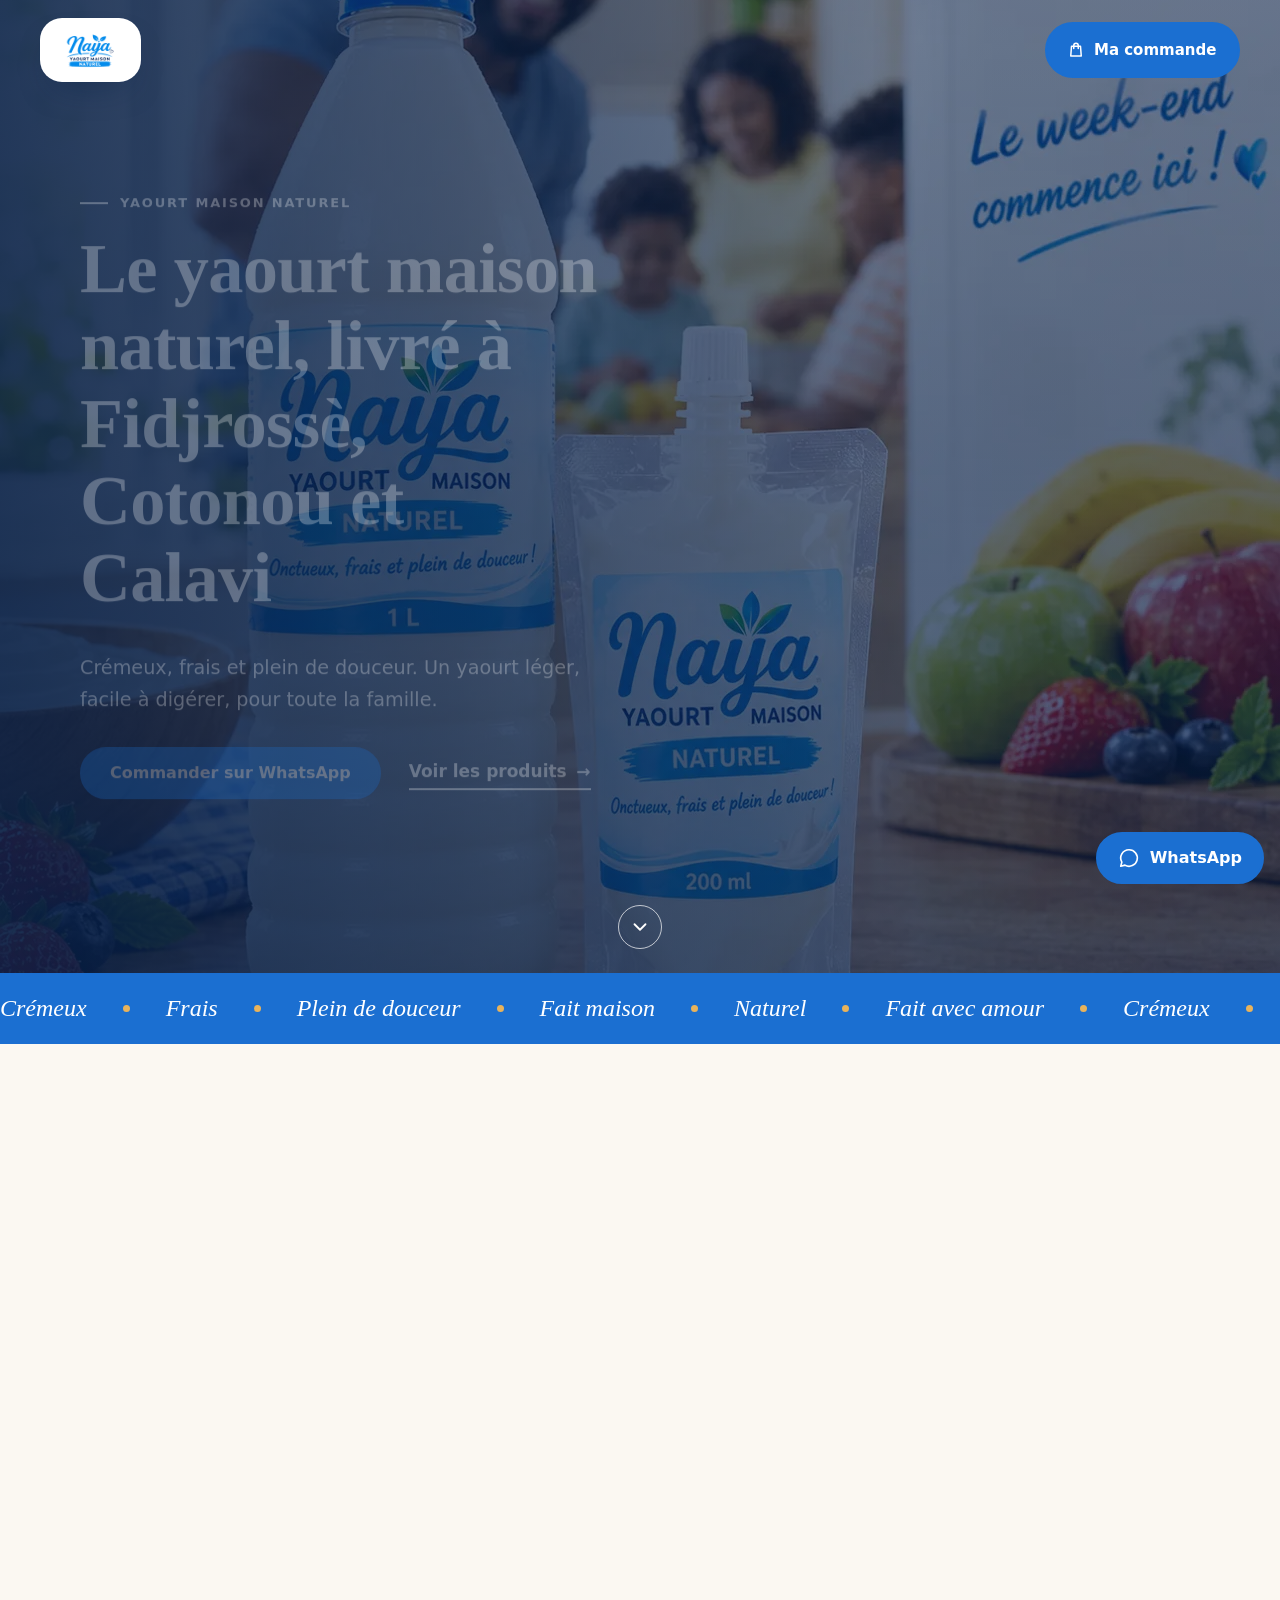
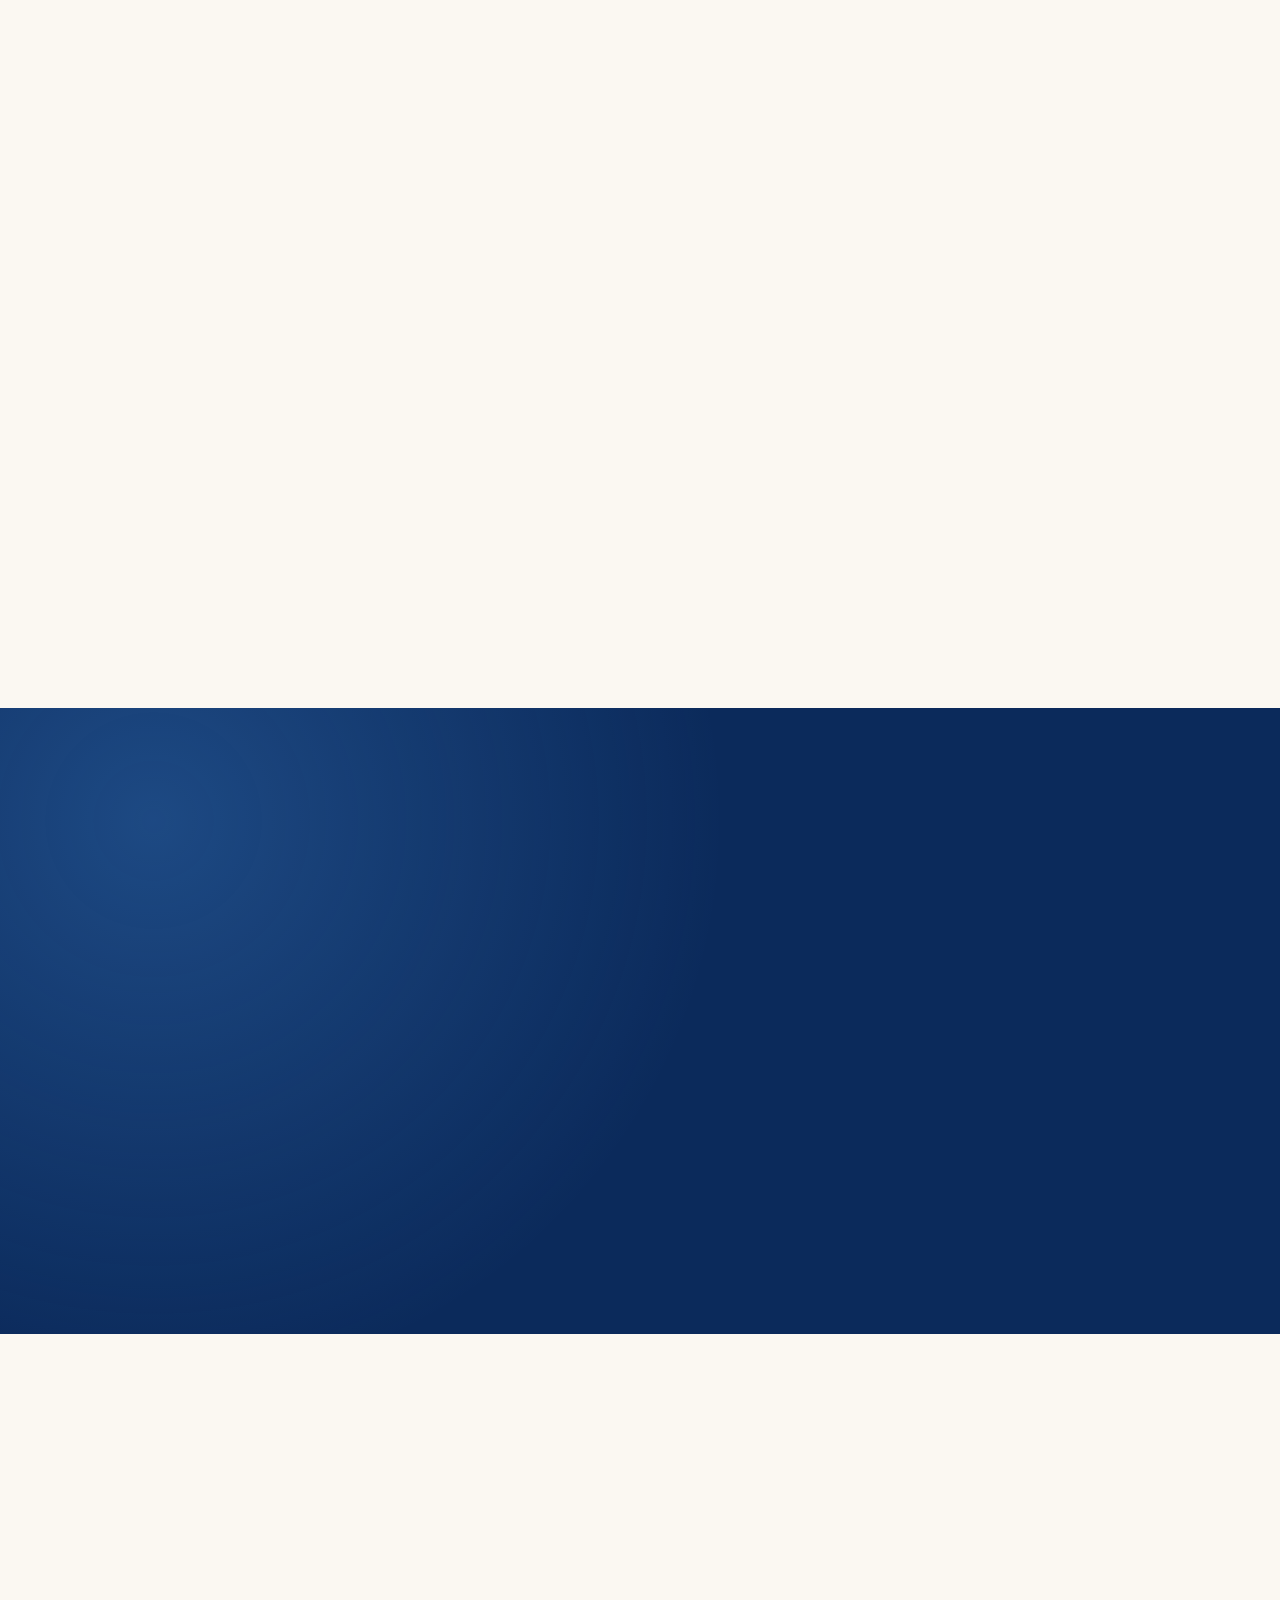
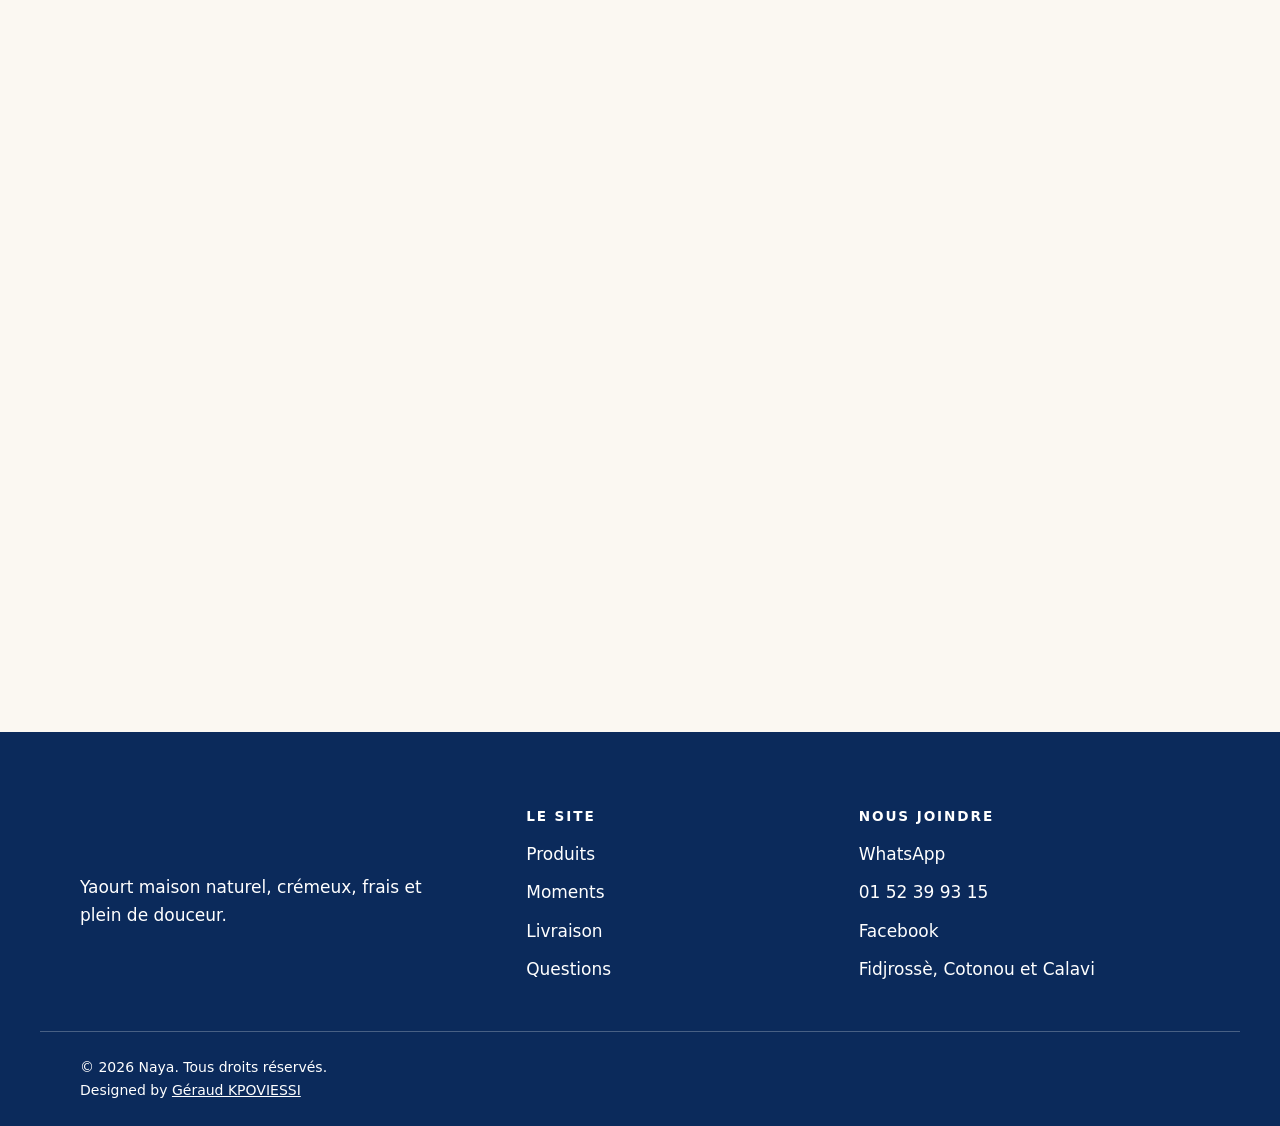
==== commit da374500: "deuxième version" ====
--- a/index.html
+++ b/index.html
@@ -280,7 +280,7 @@
 
       <div class="conteneur hero__contenu">
         <p class="surtitre revele">Yaourt maison naturel</p>
-        <h1 class="hero__titre revele delai-1" id="titre-hero">Le yaourt maison naturel, livré à Calavi et Cotonou</h1>
+        <h1 class="hero__titre revele delai-1" id="titre-hero">Le yaourt maison naturel, livré à Fidjrossè, Cotonou et Calavi</h1>
         <p class="chapeau hero__texte revele delai-2">Crémeux, frais et plein de douceur. Un yaourt léger, facile à digérer, pour toute la famille.</p>
         <div class="hero__actions revele delai-3">
           <a class="bouton" href="https://wa.me/2290152399315?text=Bonjour%20Naya%2C%20je%20souhaite%20commander." target="_blank" rel="noopener noreferrer">Commander sur WhatsApp</a>
@@ -440,8 +440,9 @@
                   <div class="formulaire__champ">
                     <label for="champ-ville">Ville</label>
                     <select id="champ-ville" name="ville" required>
+                      <option value="Fidjrossè">Fidjrossè</option>
+                      <option value="Cotonou">Cotonou</option>
                       <option value="Calavi">Calavi</option>
-                      <option value="Cotonou">Cotonou</option>
                     </select>
                   </div>
 
@@ -457,12 +458,12 @@
                   <input type="text" id="champ-jour" name="jour" maxlength="40" placeholder="Par exemple : demain matin">
                 </div>
 
-                <button class="bouton bouton--plein" type="submit" id="bouton-commander" disabled>Commander sur WhatsApp</button>
-                <p class="formulaire__note">Le paiement et l'heure de livraison se précisent ensuite avec le responsable sur WhatsApp.</p>
+                <button class="bouton bouton--plein" type="submit" id="bouton-commander" disabled>Lancer ma commande</button>
+                <p class="formulaire__note"> Nous convenons des modalités de paiement et de livraison avec vous.</p>
               </form>
 
               <noscript>
-                <p class="formulaire__note">JavaScript est désactivé. Vous pouvez tout de même commander en écrivant directement au responsable sur <a href="https://wa.me/2290152399315" target="_blank" rel="noopener noreferrer">WhatsApp</a>.</p>
+                <p class="formulaire__note">JavaScript est désactivé. Vous pouvez tout de même commander en nous écrivant sur <a href="https://wa.me/2290152399315" target="_blank" rel="noopener noreferrer">WhatsApp</a>.</p>
               </noscript>
             </div>
           </div>
@@ -550,27 +551,27 @@
 
         <div class="duo__texte">
           <p class="surtitre revele">Commander</p>
-          <h2 class="titre-section revele delai-1" id="titre-etapes">Trois étapes, c'est tout</h2>
+          <h2 class="titre-section revele delai-1" id="titre-etapes">Trois étapes simples, c'est tout</h2>
           <ol class="etapes">
             <li class="etape revele delai-1">
               <span class="etape__numero">1</span>
               <div>
-                <h3 class="etape__titre">Je choisis</h3>
-                <p>Je sélectionne mes produits et mes quantités.</p>
+                <h3 class="etape__titre">Vous sélectionnez</h3>
+                <p>Vous sélectionnez vos produits et vos quantités.</p>
               </div>
             </li>
             <li class="etape revele delai-2">
               <span class="etape__numero">2</span>
               <div>
-                <h3 class="etape__titre">J'envoie sur WhatsApp</h3>
-                <p>Mon message est déjà rédigé, je l'envoie au responsable.</p>
+                <h3 class="etape__titre">Vous envoyez</h3>
+                <p>Vous nous envoyez votre commande déjà rédigée automatiquement une fois sélectionnée.</p>
               </div>
             </li>
             <li class="etape revele delai-3">
               <span class="etape__numero">3</span>
               <div>
-                <h3 class="etape__titre">Je suis livré</h3>
-                <p>Nous convenons ensemble du lieu et de l'heure.</p>
+                <h3 class="etape__titre">Vous êtes livrés</h3>
+                <p>Nous convenons ensemble du lieu et de l'heure pour votre livraison.</p>
               </div>
             </li>
           </ol>
@@ -593,11 +594,12 @@
 
         <div class="duo__texte">
           <p class="surtitre revele">Livraison</p>
-          <h2 class="titre-section revele delai-1" id="titre-livraison">Livré chez vous, à Calavi et Cotonou</h2>
-          <p class="chapeau revele delai-2">Le lieu, l'heure et le paiement se précisent directement avec le responsable sur WhatsApp. Les paiements par Mobile Money sont acceptés.</p>
+          <h2 class="titre-section revele delai-1" id="titre-livraison">Livré chez vous, à Fidjrossè, Cotonou et Calavi</h2>
+          <p class="chapeau revele delai-2">Une fois le lieu et l'heure de livraison convenus, nous discutons des modalités de paiement avec vous. Nous acceptons les paiements par Mobile Money, Moov money et Celtis Cash.</p>
           <ul class="zones revele delai-3">
+            <li class="zones__element">Fidjrossè</li>
+            <li class="zones__element">Cotonou</li>
             <li class="zones__element">Calavi</li>
-            <li class="zones__element">Cotonou</li>
           </ul>
           <div class="revele delai-4">
             <a class="bouton" href="https://wa.me/2290152399315?text=Bonjour%20Naya%2C%20j%27ai%20une%20question%20sur%20la%20livraison." target="_blank" rel="noopener noreferrer">Poser une question</a>
@@ -622,9 +624,9 @@
         <div class="duo__texte">
           <p class="surtitre revele">Naya</p>
           <h2 class="titre-section revele delai-1" id="titre-appel">Prêt à goûter ?</h2>
-          <p class="chapeau revele delai-2">Écrivez au responsable, il s'occupe du reste.</p>
+          <p class="chapeau revele delai-2">Laissez-nous un message, on s'occupe du reste.</p>
           <div class="revele delai-3">
-            <a class="bouton" href="https://wa.me/2290152399315?text=Bonjour%20Naya%2C%20je%20souhaite%20commander." target="_blank" rel="noopener noreferrer">Commander sur WhatsApp</a>
+            <a class="bouton" href="https://wa.me/2290152399315?text=Bonjour%20Naya%2C%20je%20souhaite%20commander." target="_blank" rel="noopener noreferrer">Lancer ma commande</a>
           </div>
         </div>
       </div>
@@ -642,14 +644,14 @@
           <details class="faq__element revele">
             <summary class="faq__question">Comment passer commande ?</summary>
             <div class="faq__reponse">
-              <p>Choisissez vos produits sur cette page, remplissez le petit formulaire, puis appuyez sur le bouton de commande. Votre message s'ouvre dans WhatsApp, déjà rédigé. Il ne reste qu'à l'envoyer au responsable.</p>
+              <p>Choisissez vos produits sur cette page, remplissez le petit formulaire, puis appuyez sur le bouton de commande. Votre message s'ouvre dans WhatsApp, déjà rédigé. Il ne reste qu'à nous l'envoyer.</p>
             </div>
           </details>
 
           <details class="faq__element revele">
             <summary class="faq__question">Où livrez-vous ?</summary>
             <div class="faq__reponse">
-              <p>Nous livrons à Calavi et à Cotonou. Pour un autre lieu, écrivez au responsable sur WhatsApp, il vous répondra.</p>
+              <p>Nous livrons à Fidjrossè, Cotonou et Calavi. Pour un autre lieu, écrivez-nous, nous vous répondrons pour en discuter.</p>
             </div>
           </details>
 
@@ -663,34 +665,34 @@
           <details class="faq__element revele">
             <summary class="faq__question">Comment se passe le paiement ?</summary>
             <div class="faq__reponse">
-              <p>Le paiement se discute directement avec le responsable sur WhatsApp. Les paiements par Mobile Money sont acceptés.</p>
+              <p>Le paiement se discute directement avec nous.</p>
             </div>
           </details>
 
           <details class="faq__element revele">
             <summary class="faq__question">Quand serai-je livré ?</summary>
             <div class="faq__reponse">
-              <p>Le jour et l'heure de livraison se fixent avec le responsable sur WhatsApp, une fois votre commande envoyée.</p>
+              <p>Le jour et l'heure de livraison se fixent avec nous, une fois votre commande envoyée.</p>
             </div>
           </details>
 
           <details class="faq__element revele">
             <summary class="faq__question">De quoi le yaourt est-il fait, et combien de temps se conserve-t-il ?</summary>
             <div class="faq__reponse">
-              <p>Pour la composition et la conservation, le plus simple est de poser la question au responsable sur WhatsApp, qui vous répondra avec précision.</p>
+              <p>Pour la composition et la conservation, le plus simple est de nous poser la question directement en messagerie, nous vous répondrons avec précision.</p>
             </div>
           </details>
 
           <details class="faq__element revele">
             <summary class="faq__question">Vendez-vous en gros ?</summary>
             <div class="faq__reponse">
-              <p>Nous vendons au détail. Pour une demande particulière, écrivez au responsable sur WhatsApp.</p>
+              <p>Nous vendons généralement au détail. Pour une demande particulière, nous pourrons en discuter plus. Faites-nous savoir votre besoin.</p>
             </div>
           </details>
         </div>
 
         <div class="faq__action revele">
-          <a class="bouton" href="https://wa.me/2290152399315?text=Bonjour%20Naya%2C%20j%27ai%20une%20question." target="_blank" rel="noopener noreferrer">Poser ma question sur WhatsApp</a>
+          <a class="bouton" href="https://wa.me/2290152399315?text=Bonjour%20Naya%2C%20j%27ai%20une%20question." target="_blank" rel="noopener noreferrer">Poser ma question</a>
         </div>
       </div>
     </section>
@@ -723,7 +725,7 @@
           <li><a href="https://wa.me/2290152399315" target="_blank" rel="noopener noreferrer">WhatsApp</a></li>
           <li><a href="tel:+2290152399315">01 52 39 93 15</a></li>
           <li><a href="https://www.facebook.com/profile.php?id=100073469870613" target="_blank" rel="noopener noreferrer">Facebook</a></li>
-          <li>Calavi, livraison à Calavi et Cotonou</li>
+          <li>Fidjrossè, Cotonou et Calavi</li>
         </ul>
       </div>
     </div>
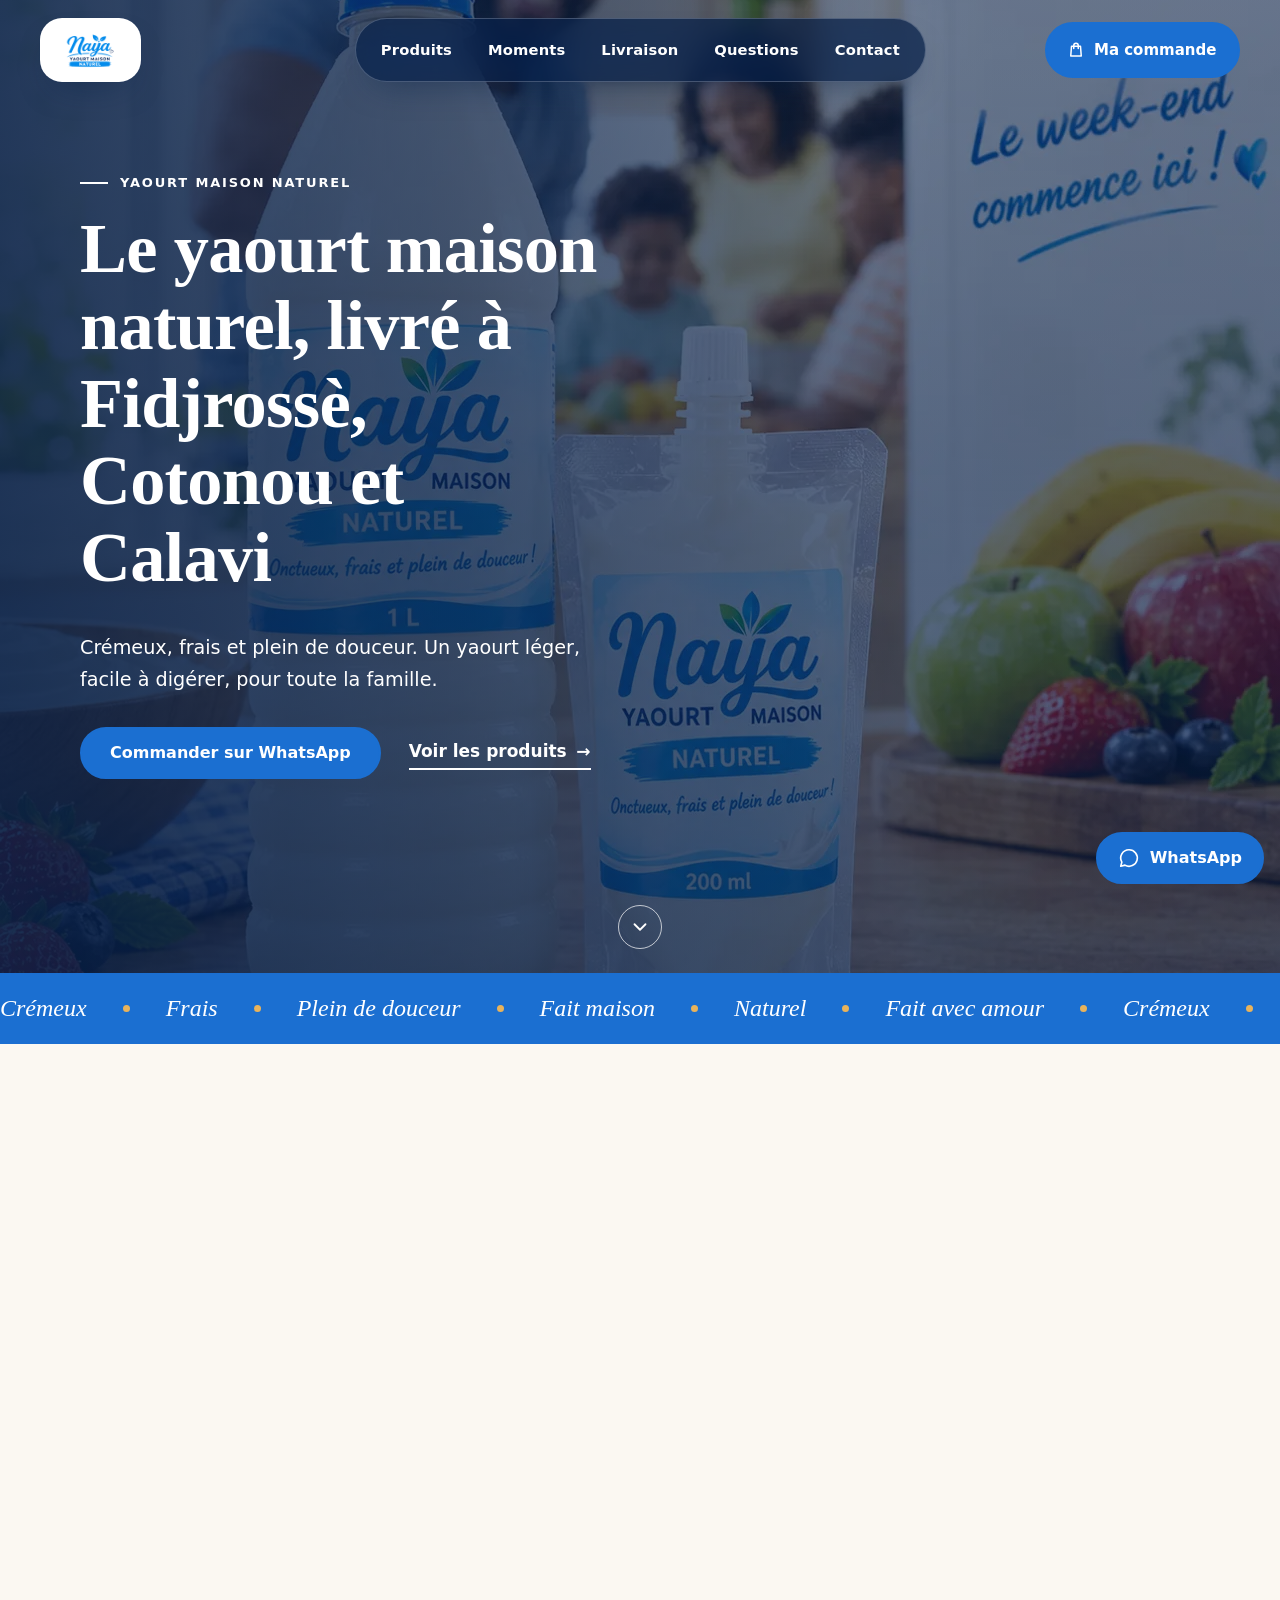
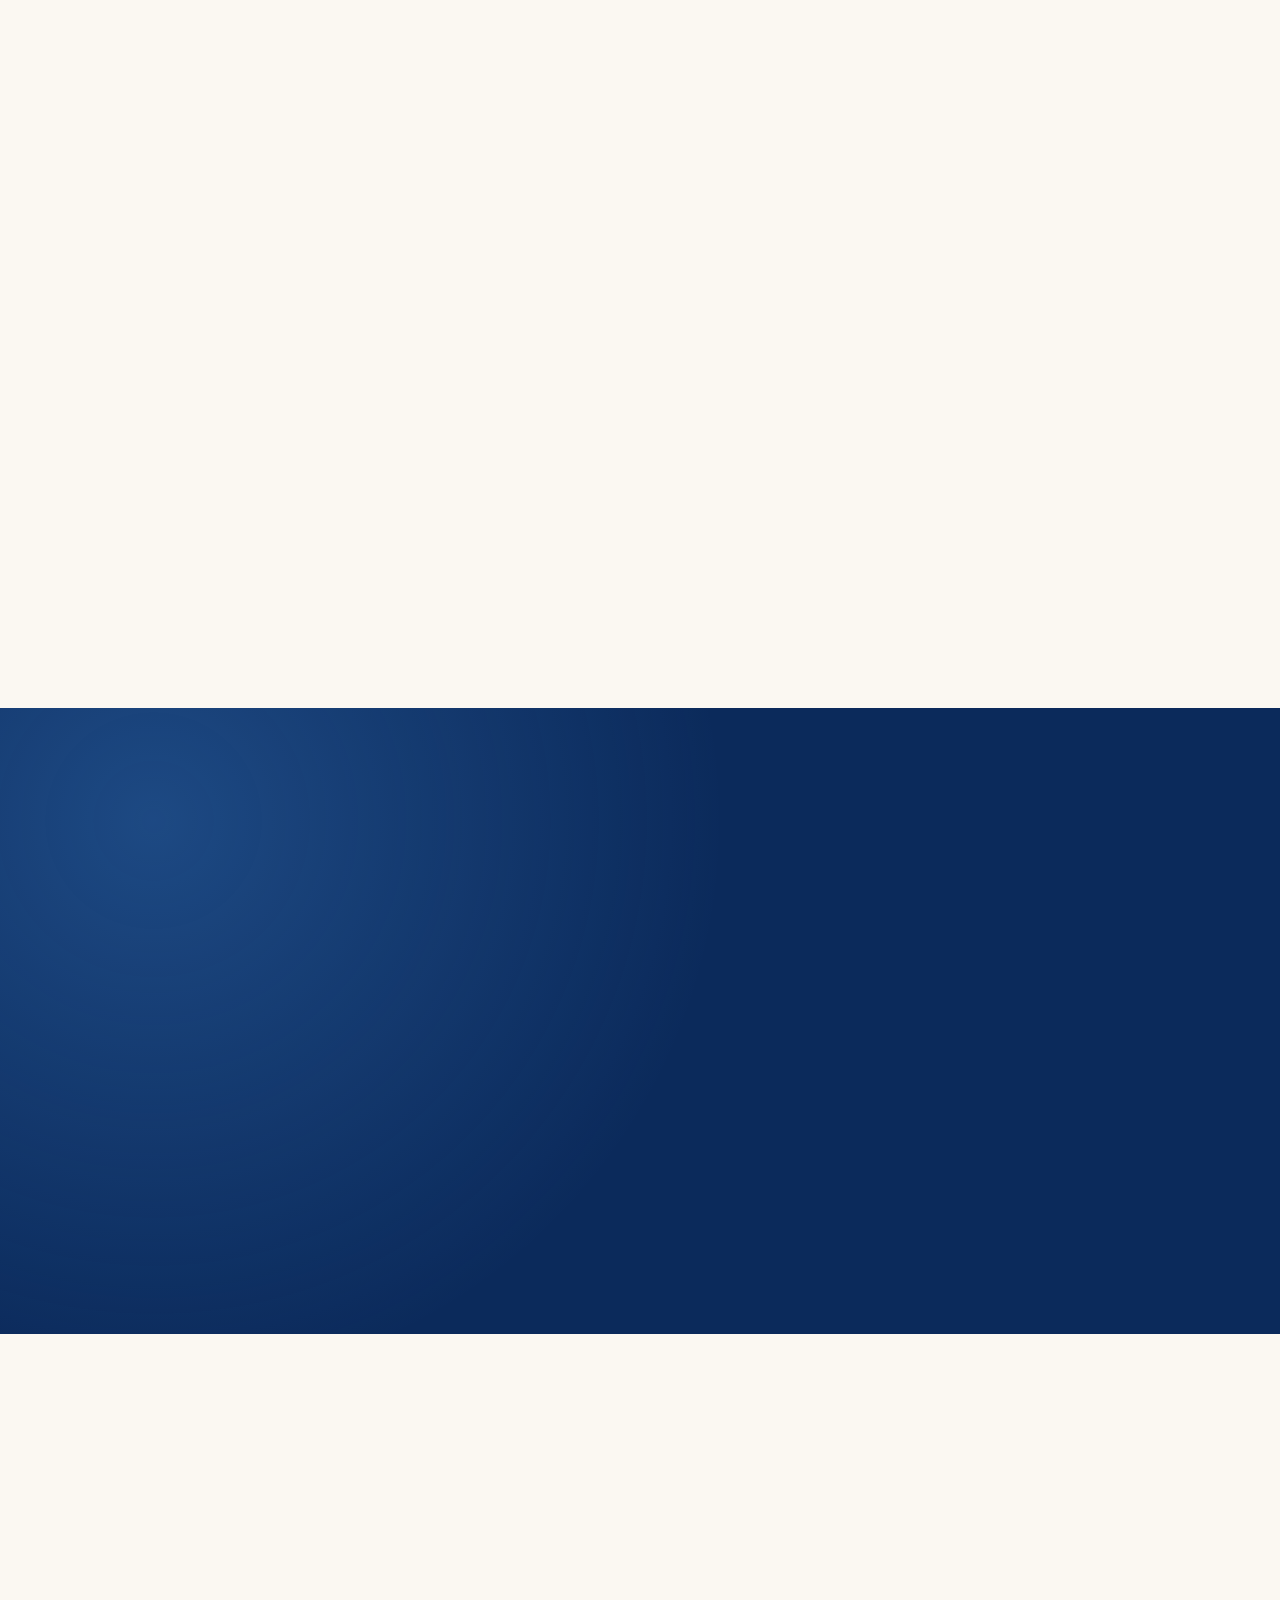
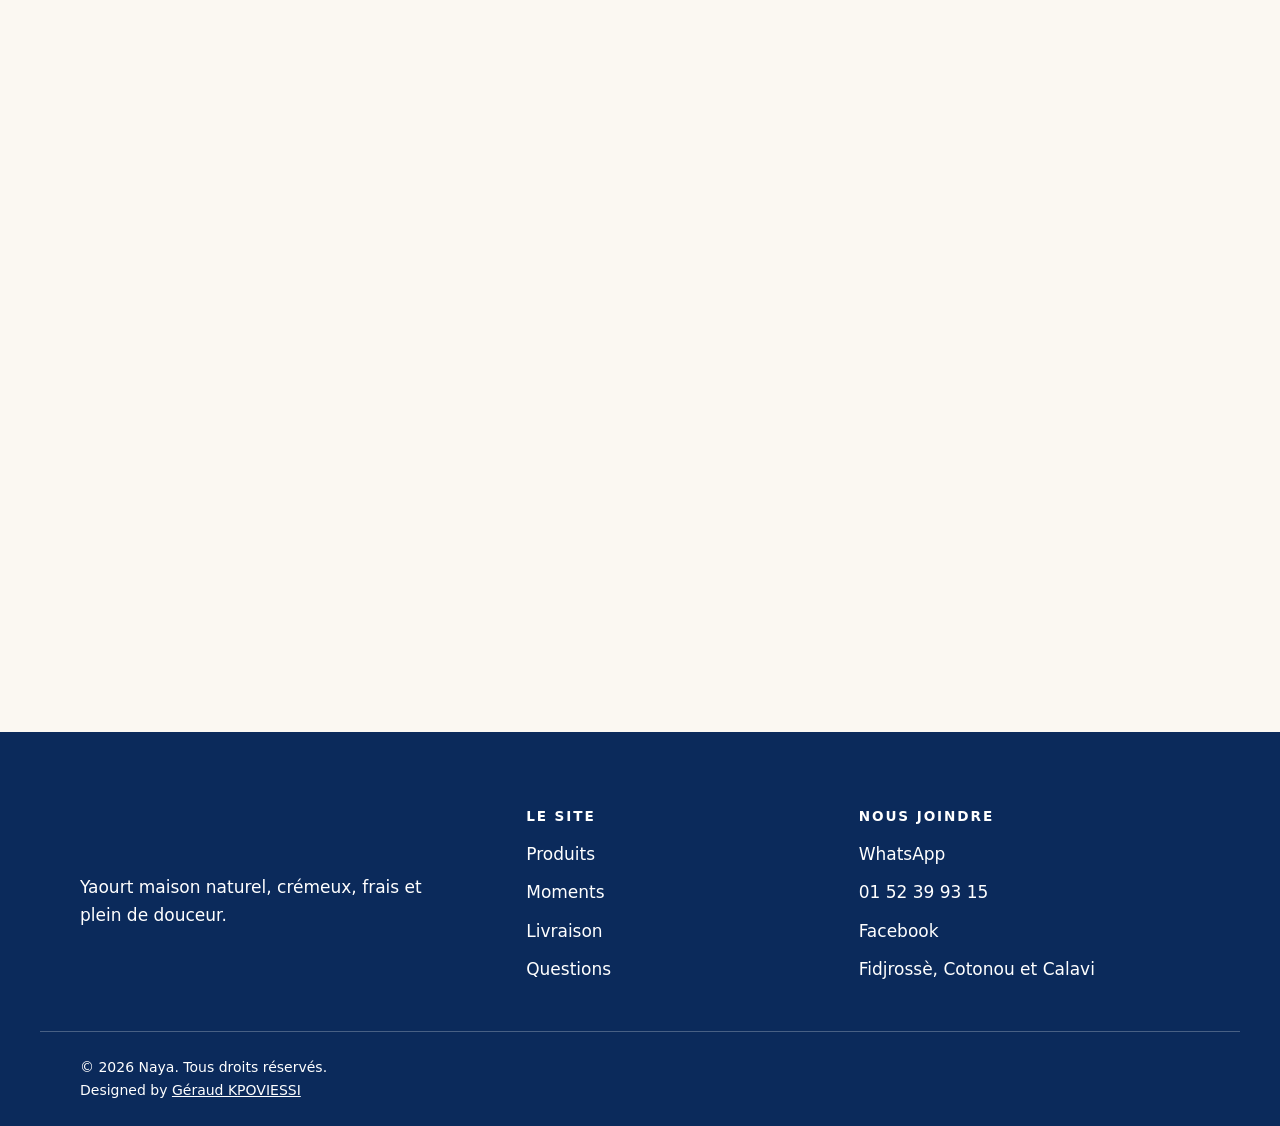
==== commit cfec29f5: "try to improve" ====
--- a/index.html
+++ b/index.html
@@ -9,7 +9,7 @@
   <meta name="referrer" content="strict-origin-when-cross-origin">
   <meta name="format-detection" content="telephone=no">
 
-  <!-- SEO de base -->
+  <!-- SEO simple -->
   <title>Naya | Yaourt maison naturel à Calavi et Cotonou</title>
   <meta name="description" content="Naya, yaourt maison naturel, crémeux et facile à digérer. Bidon 1,5 L, 1 L, sachet 200 mL. Commandez sur WhatsApp, livraison à Calavi et Cotonou.">
   <meta name="robots" content="index, follow, max-image-preview:large, max-snippet:-1, max-video-preview:-1">
@@ -174,7 +174,7 @@
             "name": "Où livrez-vous ?",
             "acceptedAnswer": {
               "@type": "Answer",
-              "text": "Nous livrons à Calavi et à Cotonou. Pour un autre lieu, écrivez au responsable sur WhatsApp, il vous répondra."
+              "text": "Nous livrons à Fidjrossè, à Calavi et à Cotonou. Pour un autre lieu, écrivez au responsable sur WhatsApp, il vous répondra."
             }
           },
           {
--- a/css/base.css
+++ b/css/base.css
@@ -1,8 +1,7 @@
 /* =========================================================
-   NAYA | css/base.css
-   Étape 1 sur 4 : fondations, en-tête, boutons, utilitaires
-   Règles : aucun style en ligne, aucune ombre sur les boutons,
-   texte blanc sur fond sombre, mobile d'abord.
+   NAYA | base.css
+   fondations, en-tête, boutons, utilitaires...
+  
    ========================================================= */
 
 /* ---------- 1. Variables ---------- */
--- a/css/sections.css
+++ b/css/sections.css
@@ -1,6 +1,6 @@
 /* =========================================================
-   NAYA | css/sections.css
-   Étape 3 sur 4 : toutes les sections, mobile d'abord
+   NAYA | sections.css
+   toutes les sections, mobile d'abord
    Points de rupture : 480 | 560 | 700 | 760 | 900 | 960 px
    ========================================================= */
 
@@ -13,7 +13,7 @@
   margin: 0;
 }
 
-/* Sur écran tactile, le survol ne doit pas rester collé après un appui */
+/* Sur écran tactile, le survol ne pas rester collé après un appui */
 @media (hover: none) {
   .bouton:hover:not(:focus-visible),
   .quantite__bouton:hover:not(:focus-visible) {
